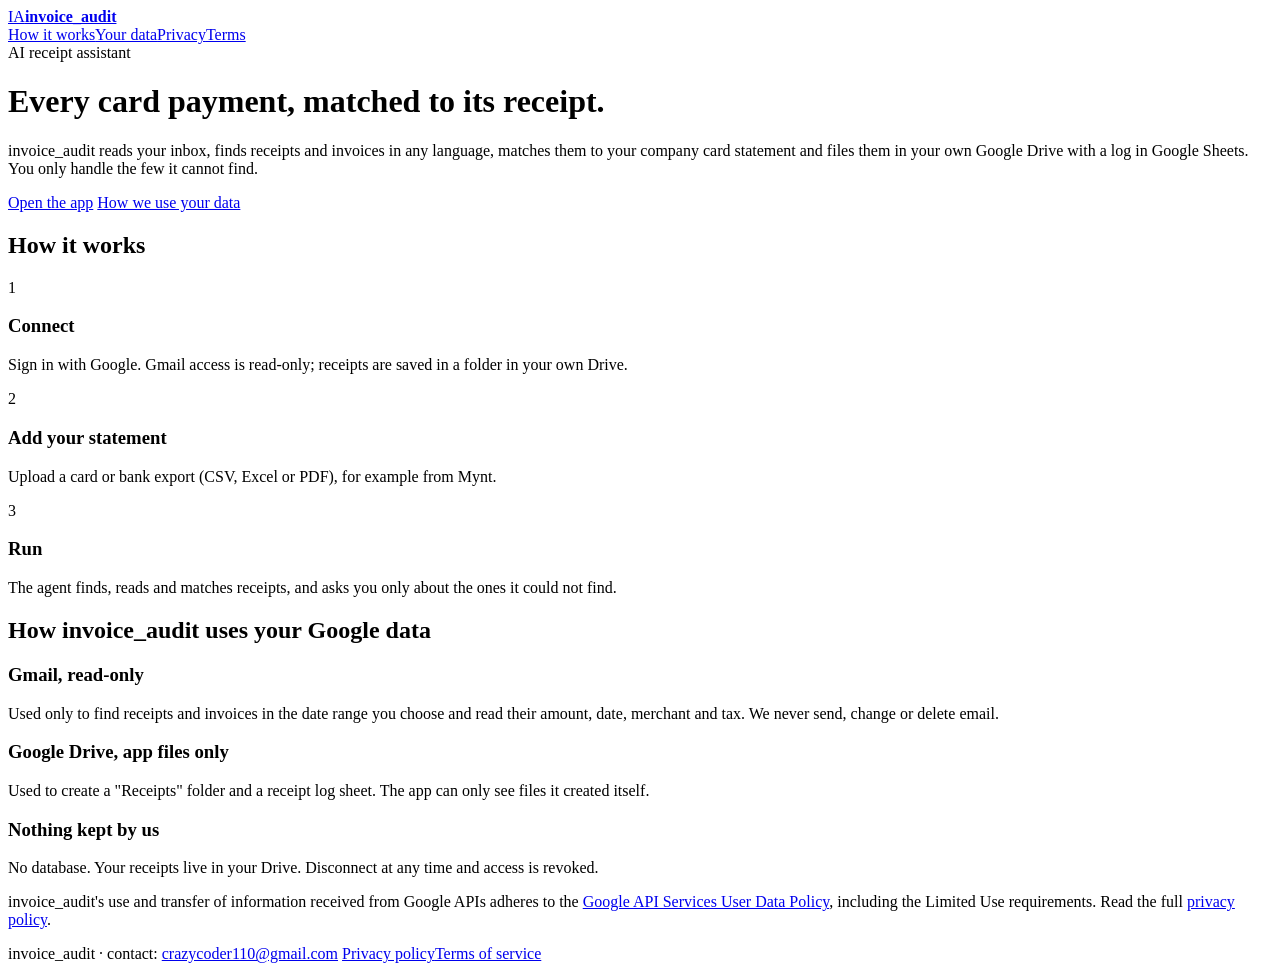
==== site/index.html @ 6662b56b "Add public site (home, privacy policy, terms) for Google OAuth branding; link it from the app Static" ====
<!doctype html>
<html lang="en">
<head>
  <meta charset="utf-8">
  <meta name="viewport" content="width=device-width, initial-scale=1">
  <title>invoice_audit - receipts matched to card payments</title>
  <meta name="description" content="invoice_audit finds receipts in your Gmail, matches them to your card statement and files them in your own Google Drive.">
  <link rel="preconnect" href="https://fonts.googleapis.com">
  <link href="https://fonts.googleapis.com/css2?family=Inter:wght@400;500;600;700;800&display=swap" rel="stylesheet">
  <link rel="stylesheet" href="/style.css">
</head>
<body>
<div class="wrap">
  <nav>
    <a class="brand" href="/"><span class="logo">IA</span><b>invoice_audit</b></a>
    <div class="links"><a href="#how">How it works</a><a href="#data">Your data</a><a href="/privacy">Privacy</a><a href="/terms">Terms</a></div>
  </nav>

  <div class="hero">
    <div class="eyebrow">AI receipt assistant</div>
    <h1>Every card payment, matched to its receipt.</h1>
    <p>invoice_audit reads your inbox, finds receipts and invoices in any language, matches them to your company card
      statement and files them in your own Google Drive with a log in Google Sheets. You only handle the few it cannot find.</p>
    <div class="actions">
      <a class="btn light" href="https://receipt-audit.streamlit.app">Open the app</a>
      <a class="btn ghost" href="#data">How we use your data</a>
    </div>
  </div>

  <section id="how">
    <h2>How it works</h2>
    <div class="grid">
      <div class="card"><span class="num">1</span><h3>Connect</h3><p>Sign in with Google. Gmail access is read-only; receipts are saved in a folder in your own Drive.</p></div>
      <div class="card"><span class="num">2</span><h3>Add your statement</h3><p>Upload a card or bank export (CSV, Excel or PDF), for example from Mynt.</p></div>
      <div class="card"><span class="num">3</span><h3>Run</h3><p>The agent finds, reads and matches receipts, and asks you only about the ones it could not find.</p></div>
    </div>
  </section>

  <section id="data">
    <h2>How invoice_audit uses your Google data</h2>
    <div class="grid">
      <div class="card"><h3>Gmail, read-only</h3><p>Used only to find receipts and invoices in the date range you choose and read their amount, date, merchant and tax. We never send, change or delete email.</p></div>
      <div class="card"><h3>Google Drive, app files only</h3><p>Used to create a "Receipts" folder and a receipt log sheet. The app can only see files it created itself.</p></div>
      <div class="card"><h3>Nothing kept by us</h3><p>No database. Your receipts live in your Drive. Disconnect at any time and access is revoked.</p></div>
    </div>
    <p class="note">invoice_audit's use and transfer of information received from Google APIs adheres to the
      <a href="https://developers.google.com/terms/api-services-user-data-policy">Google API Services User Data Policy</a>,
      including the Limited Use requirements. Read the full <a href="/privacy">privacy policy</a>.</p>
  </section>

  <footer>
    <span>invoice_audit &middot; contact: <a href="mailto:crazycoder110@gmail.com" style="margin:0">crazycoder110@gmail.com</a></span>
    <span><a href="/privacy">Privacy policy</a><a href="/terms">Terms of service</a></span>
  </footer>
</div>
</body>
</html>
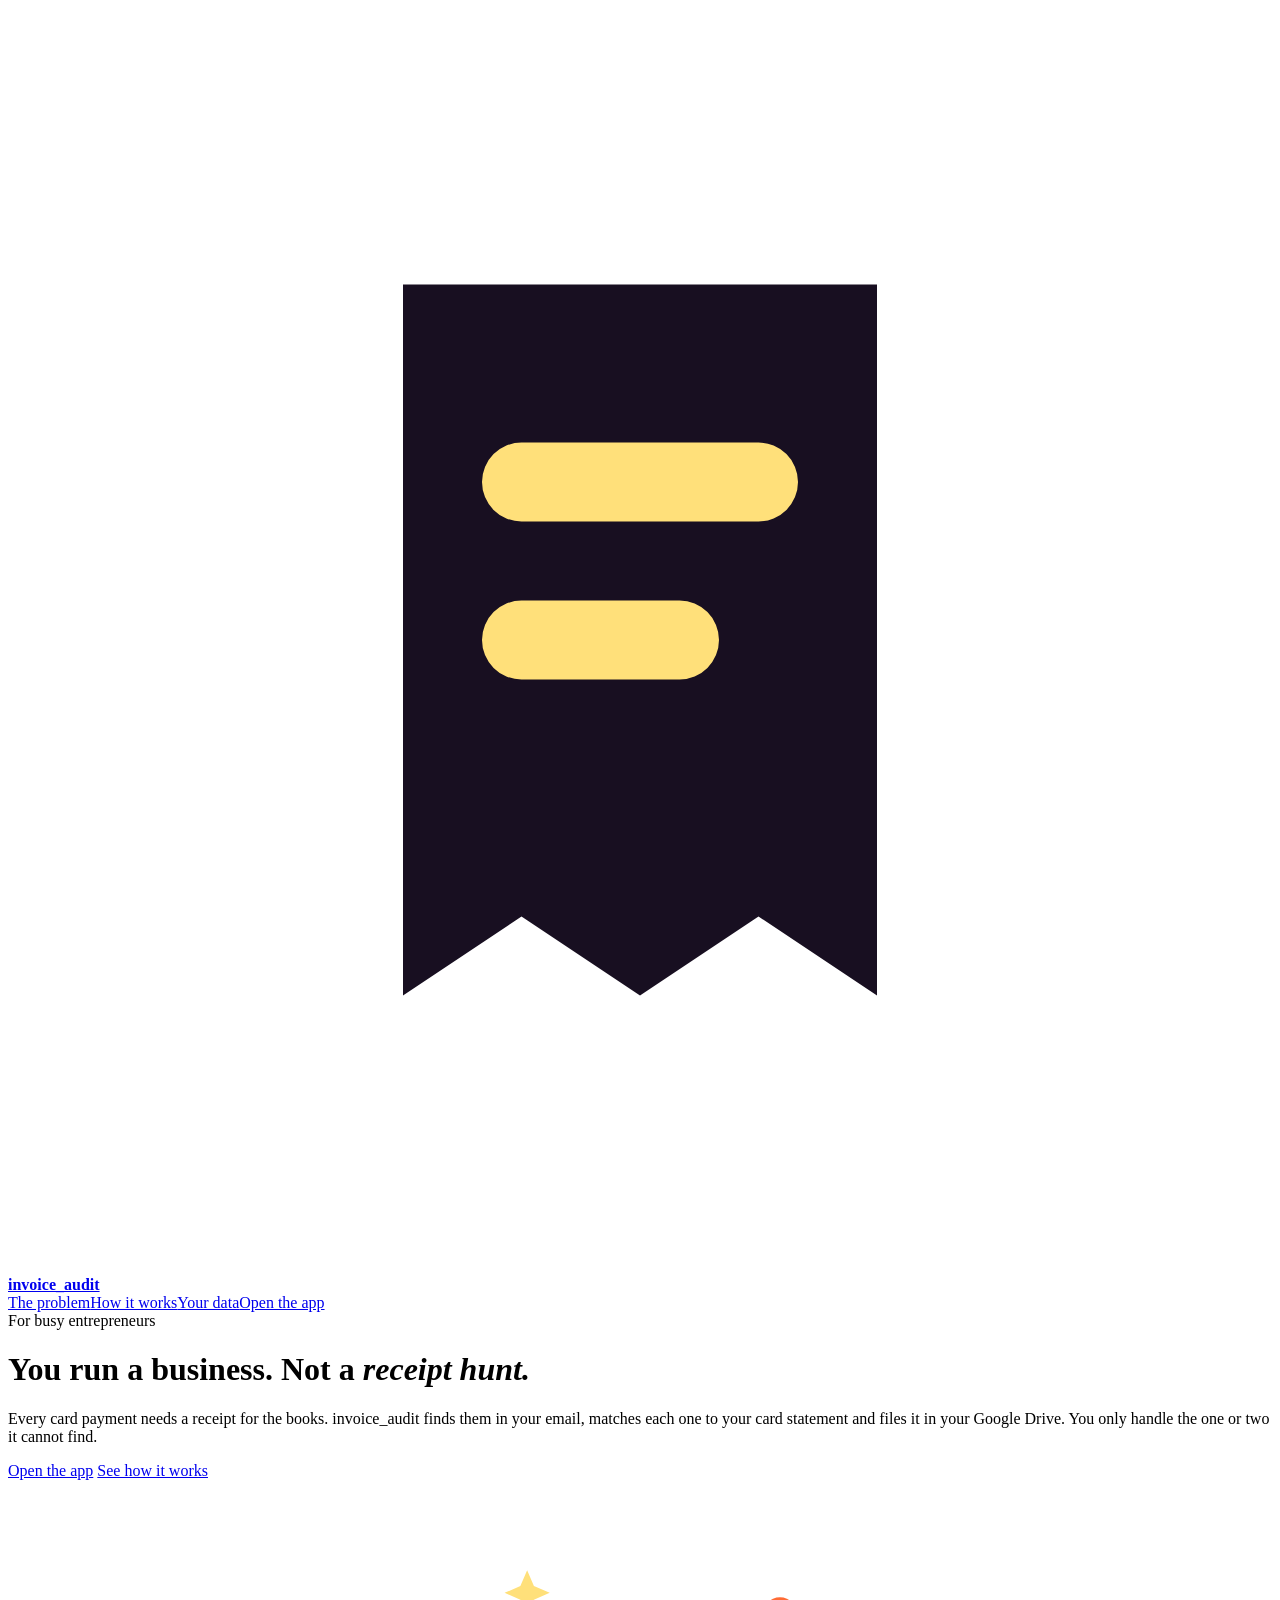
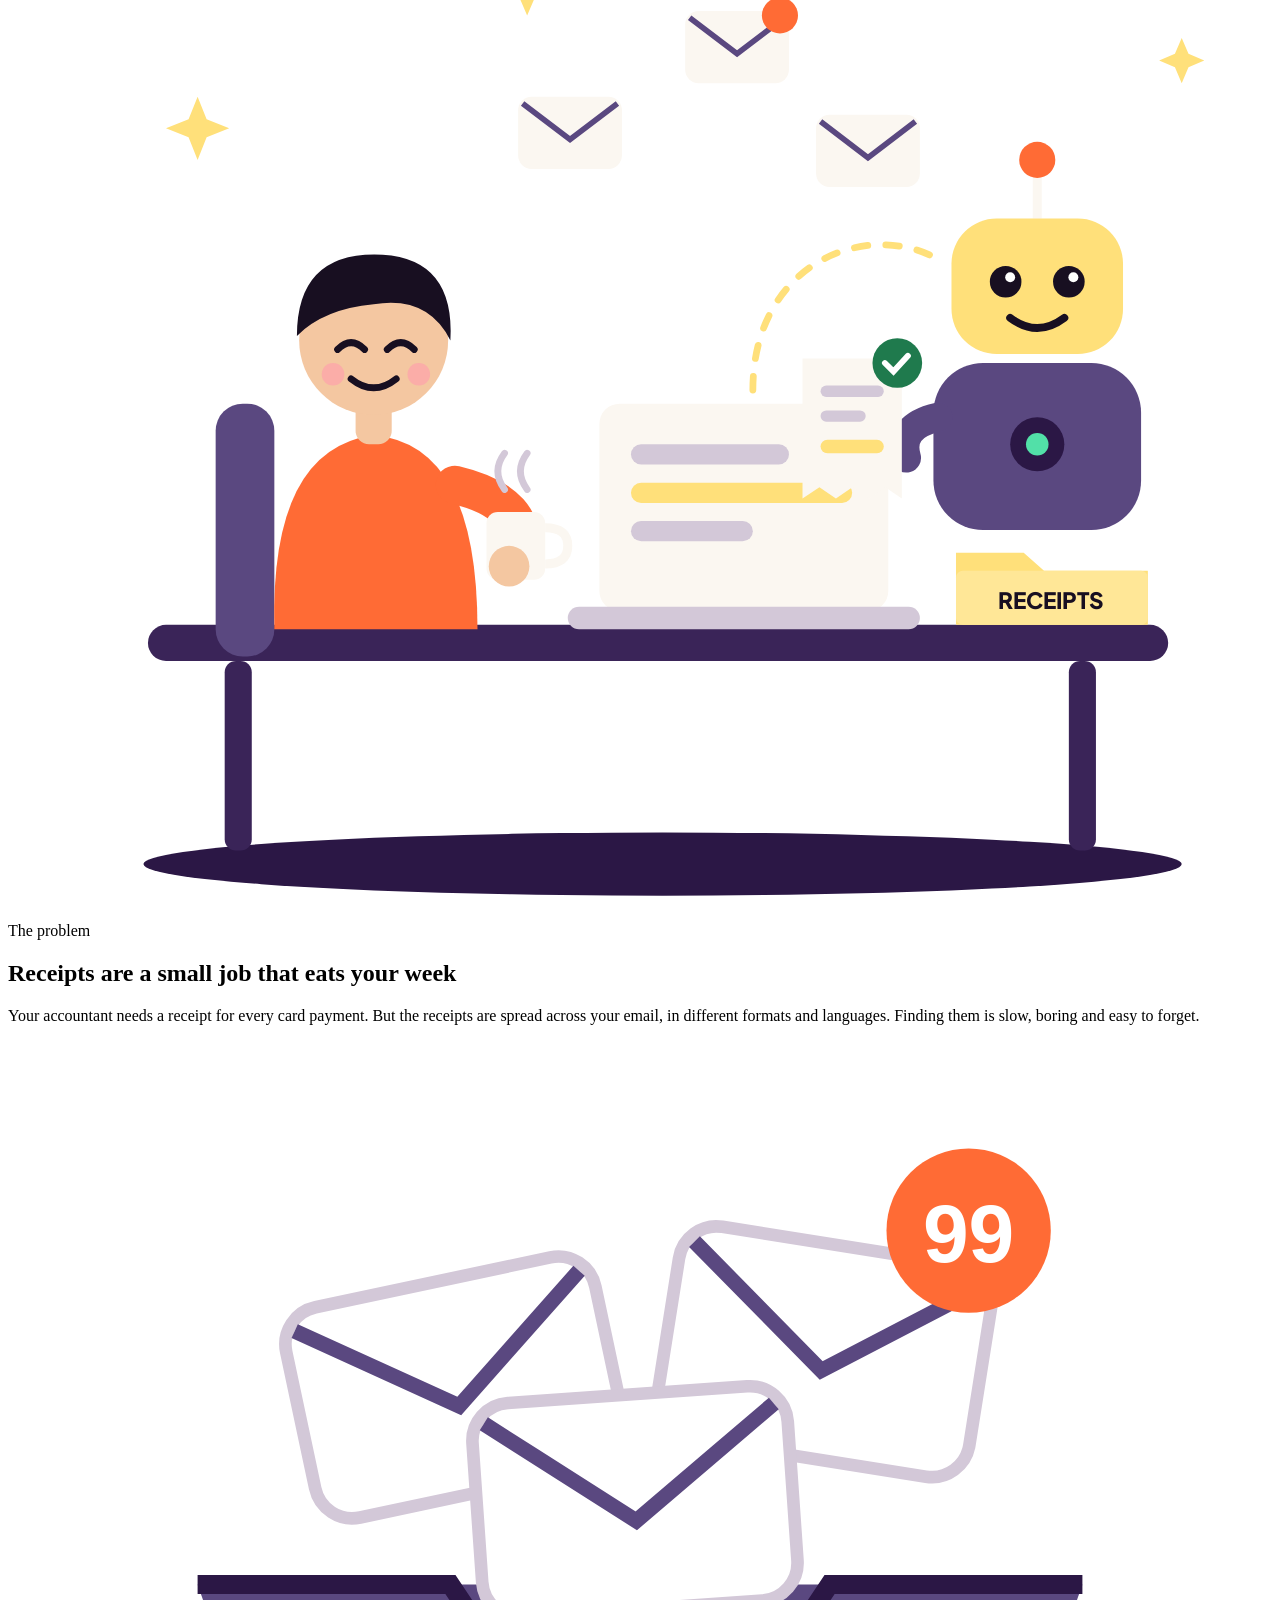
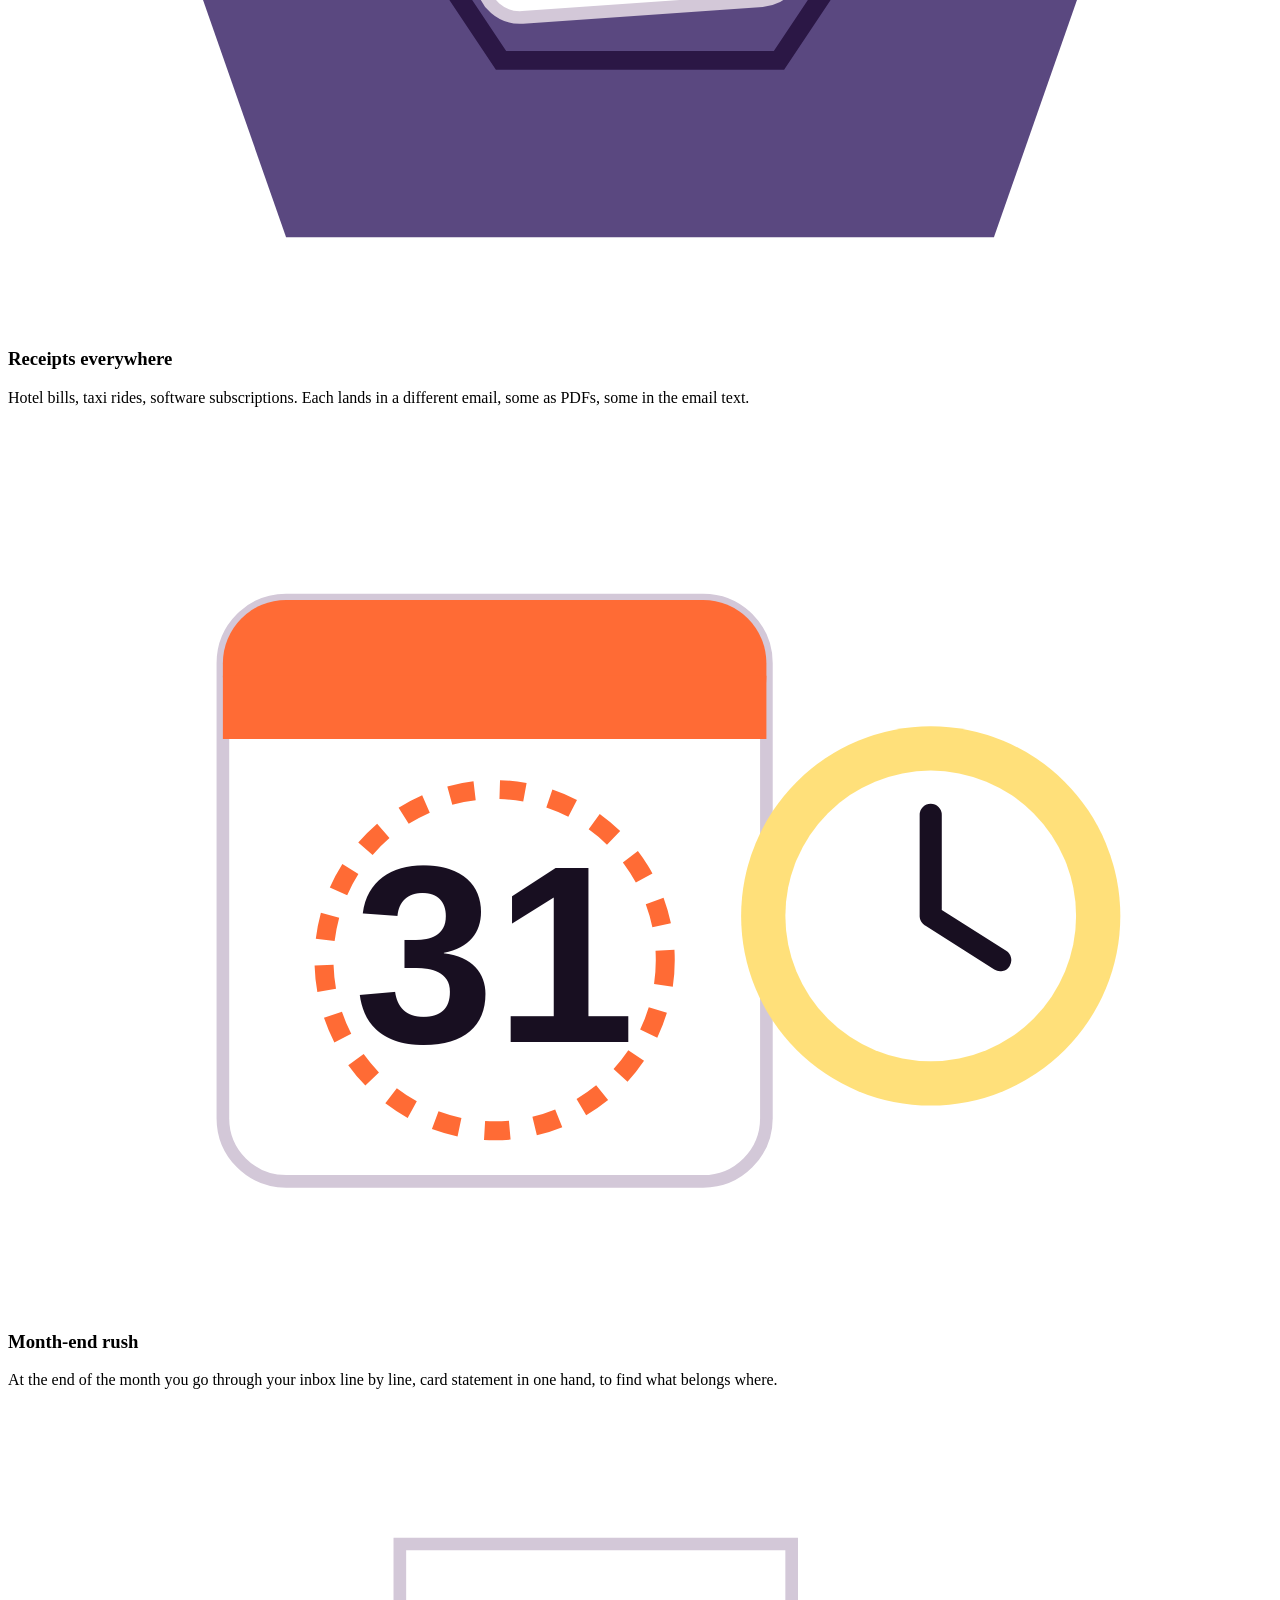
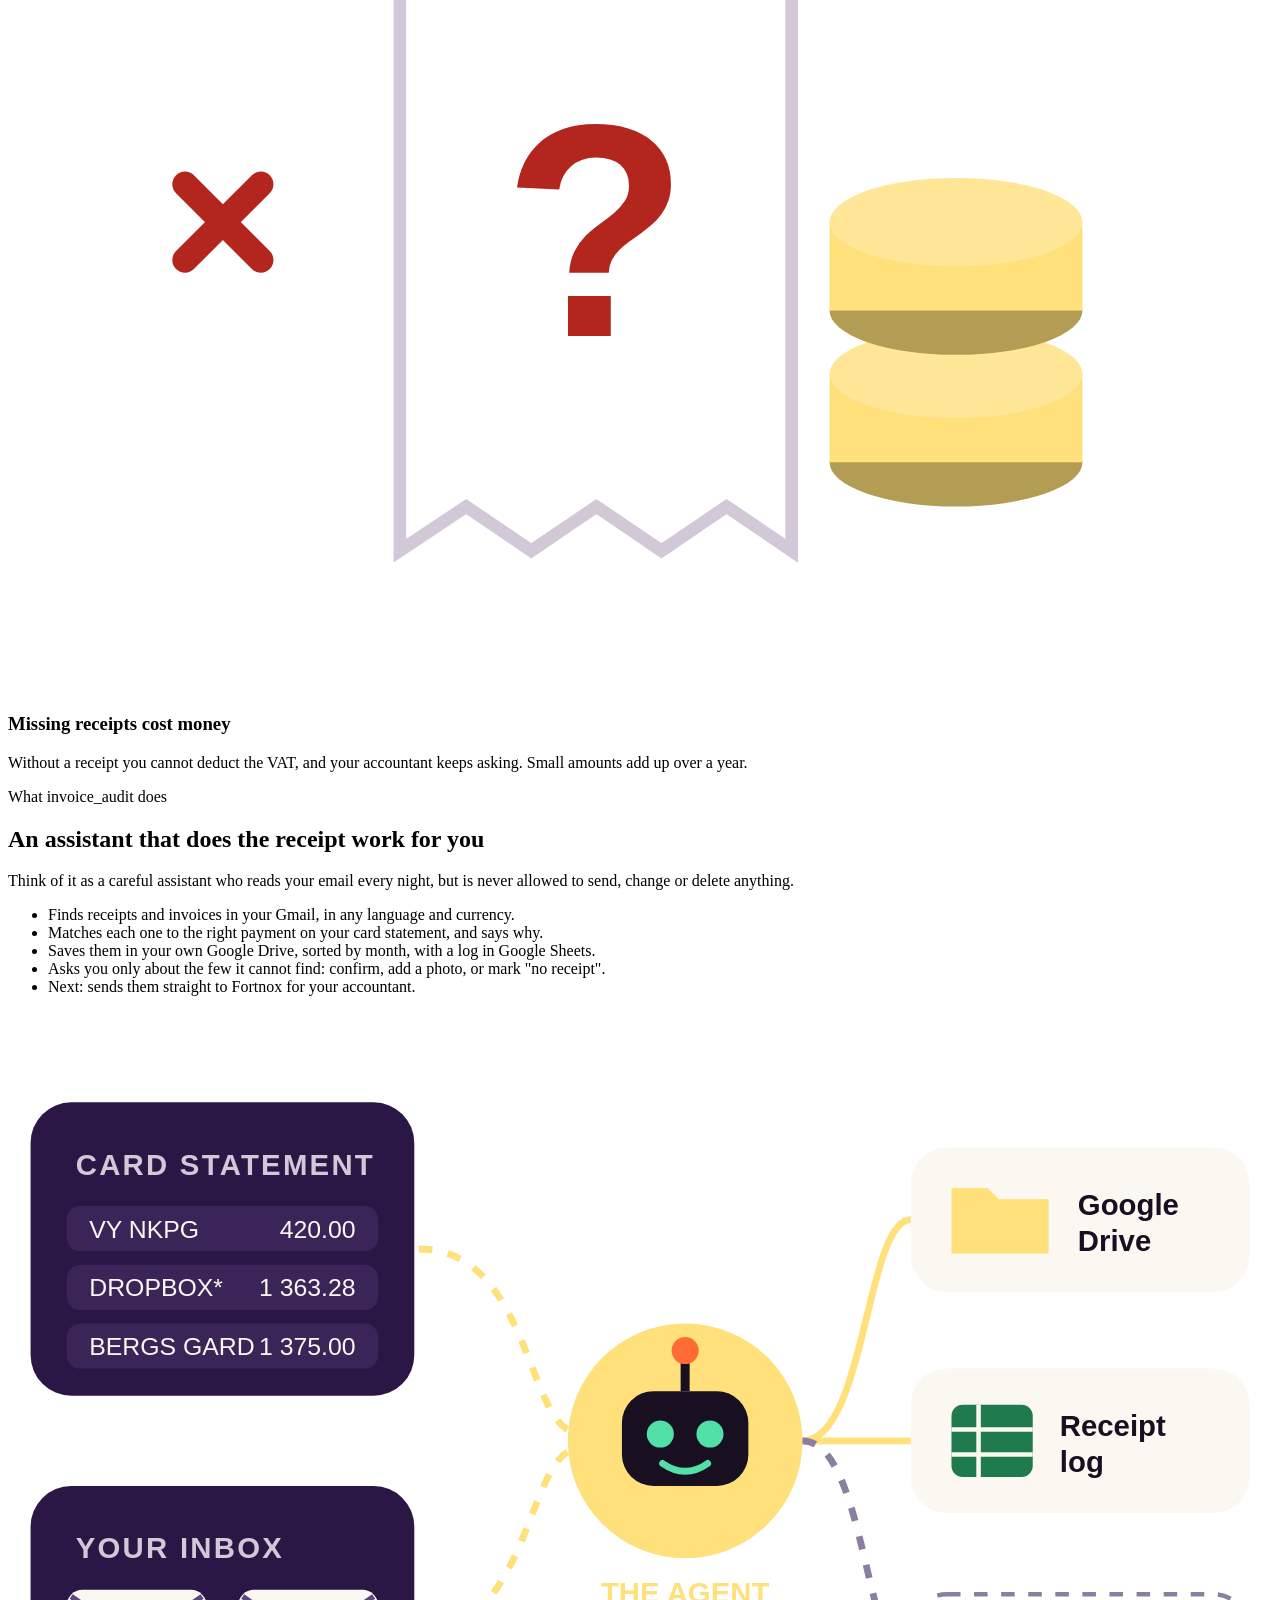
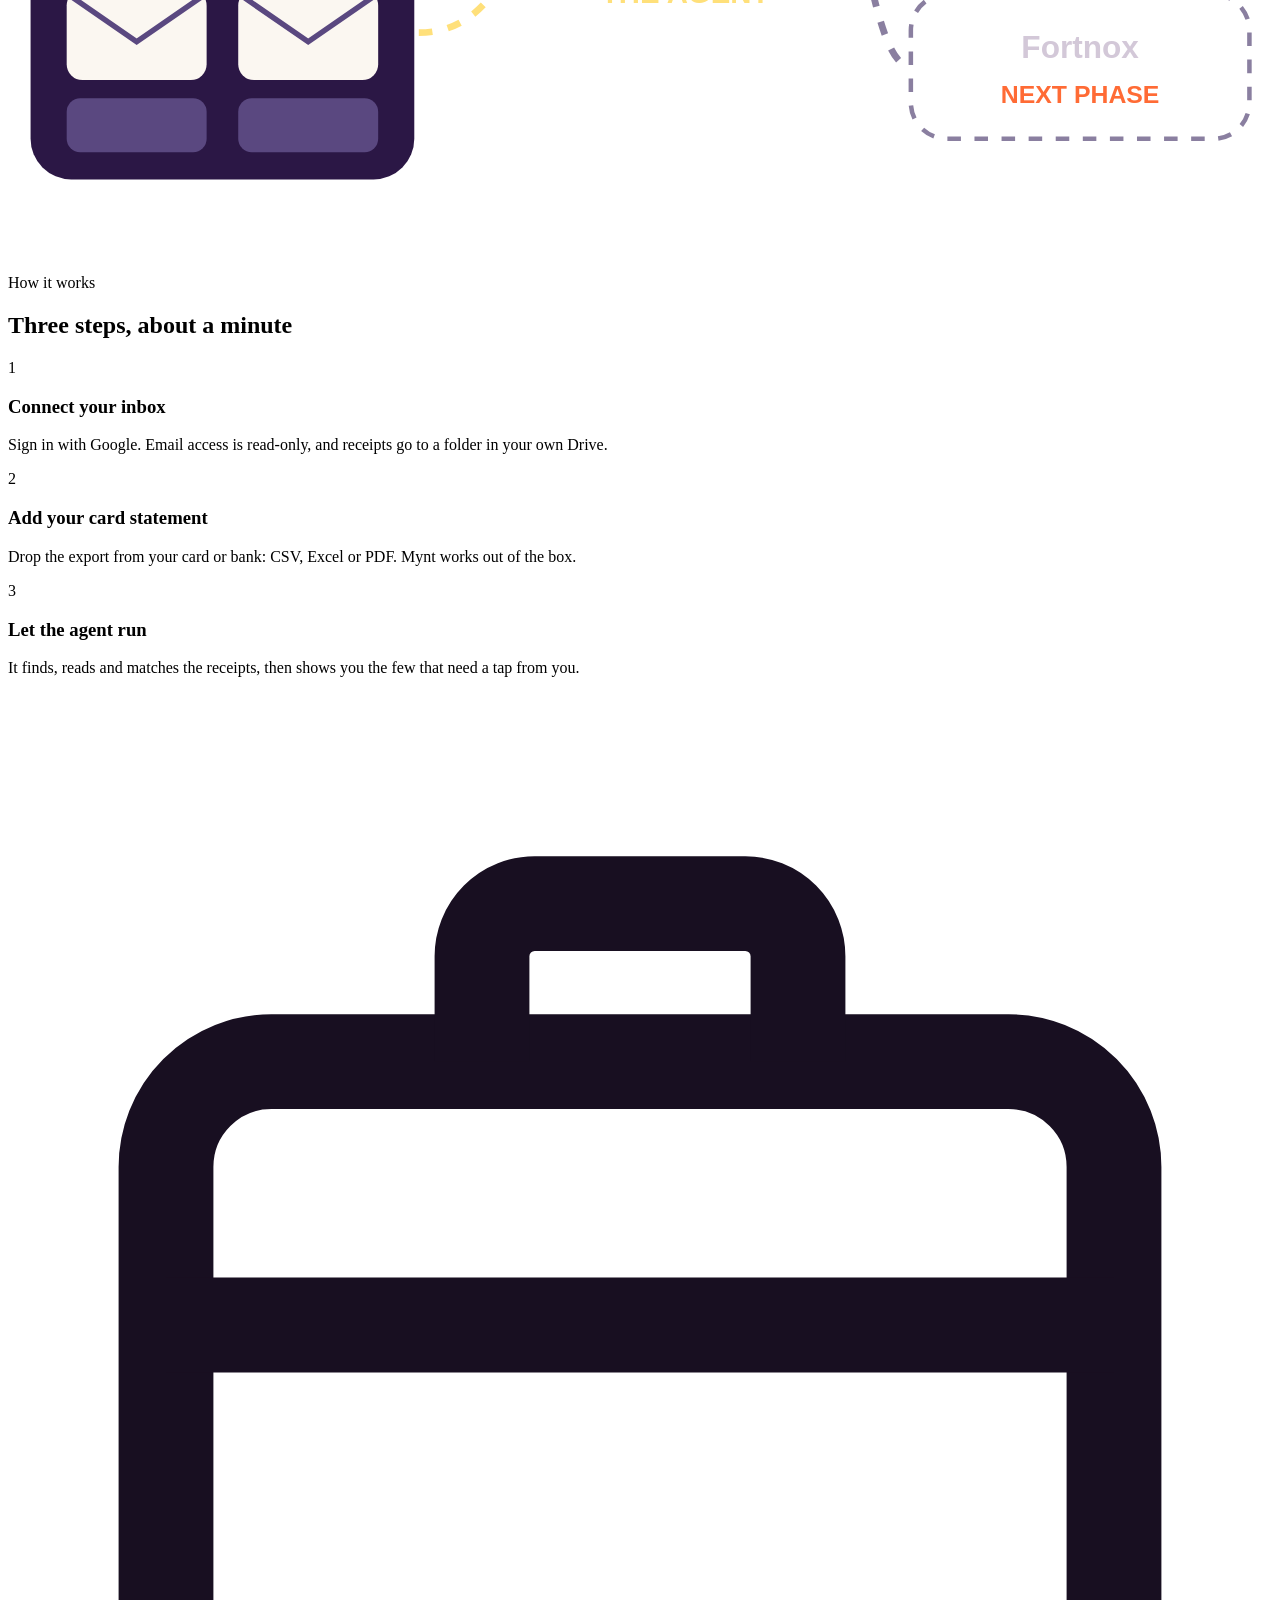
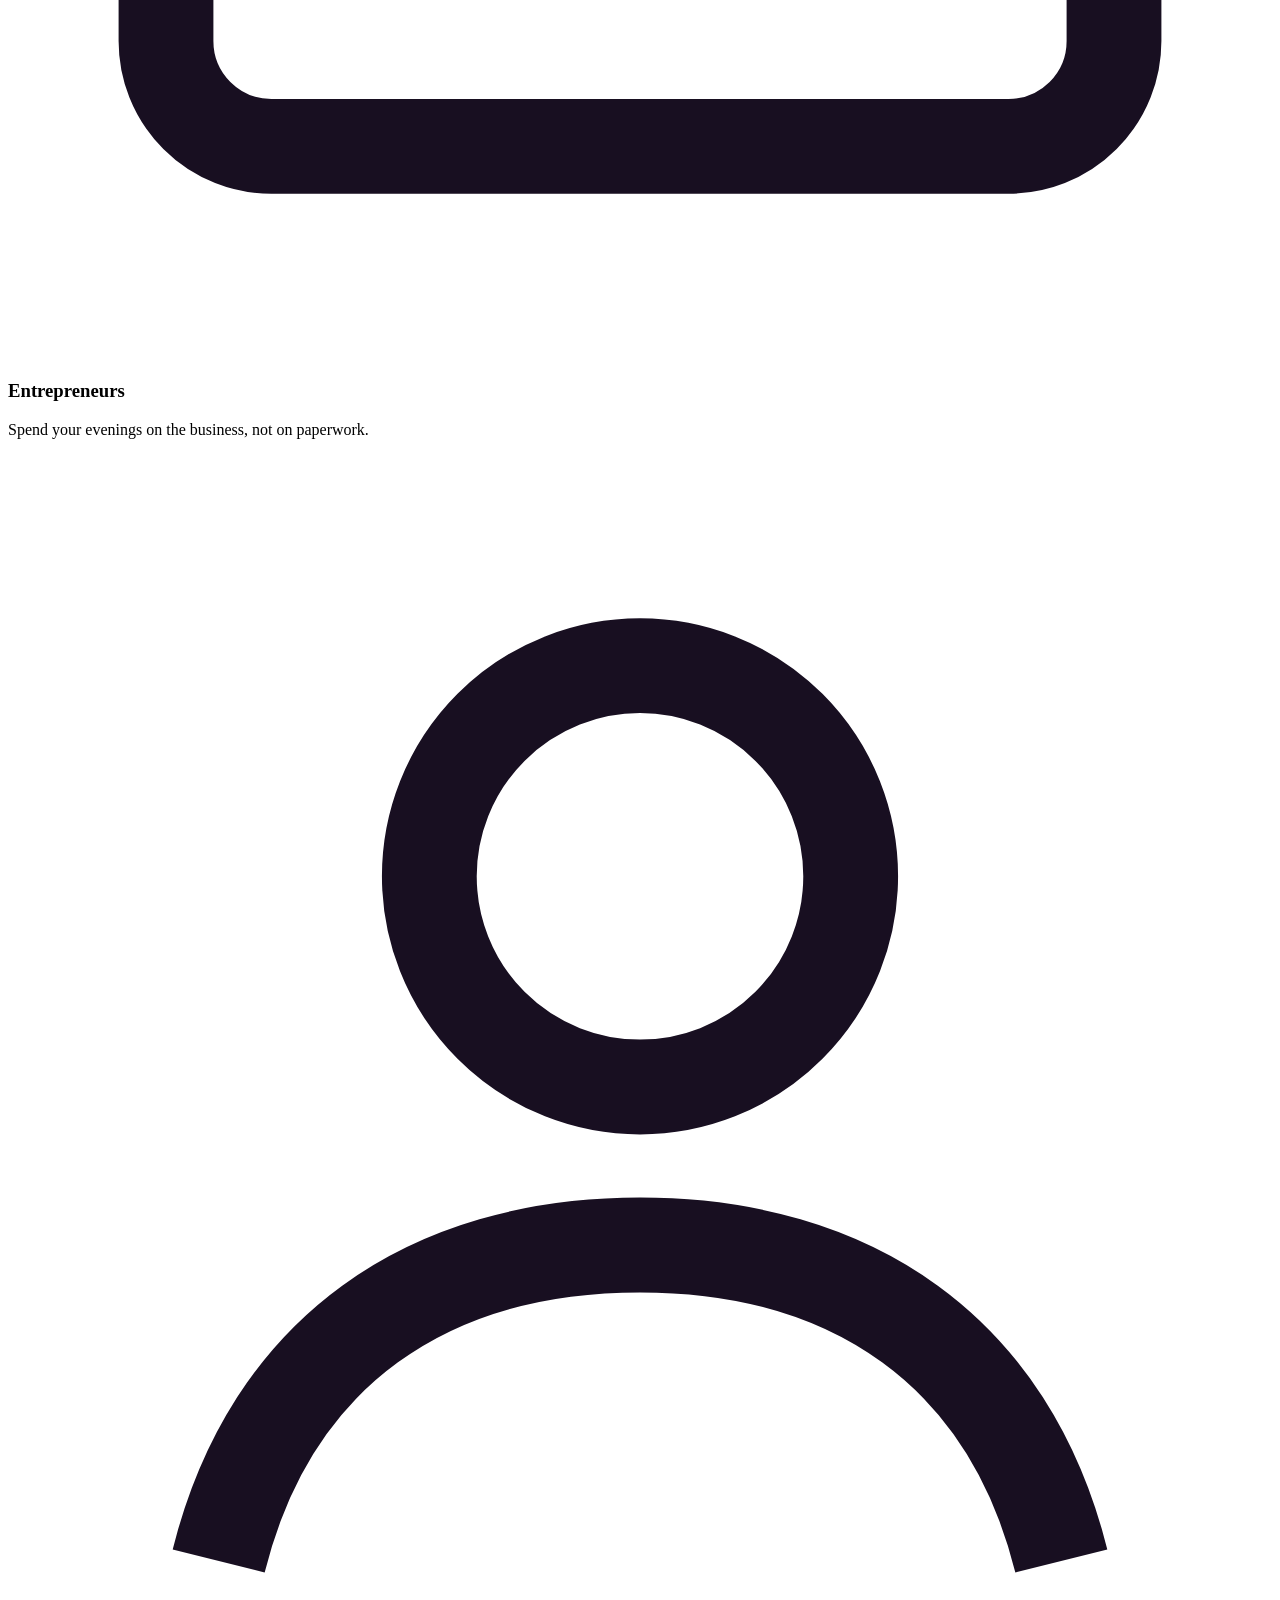
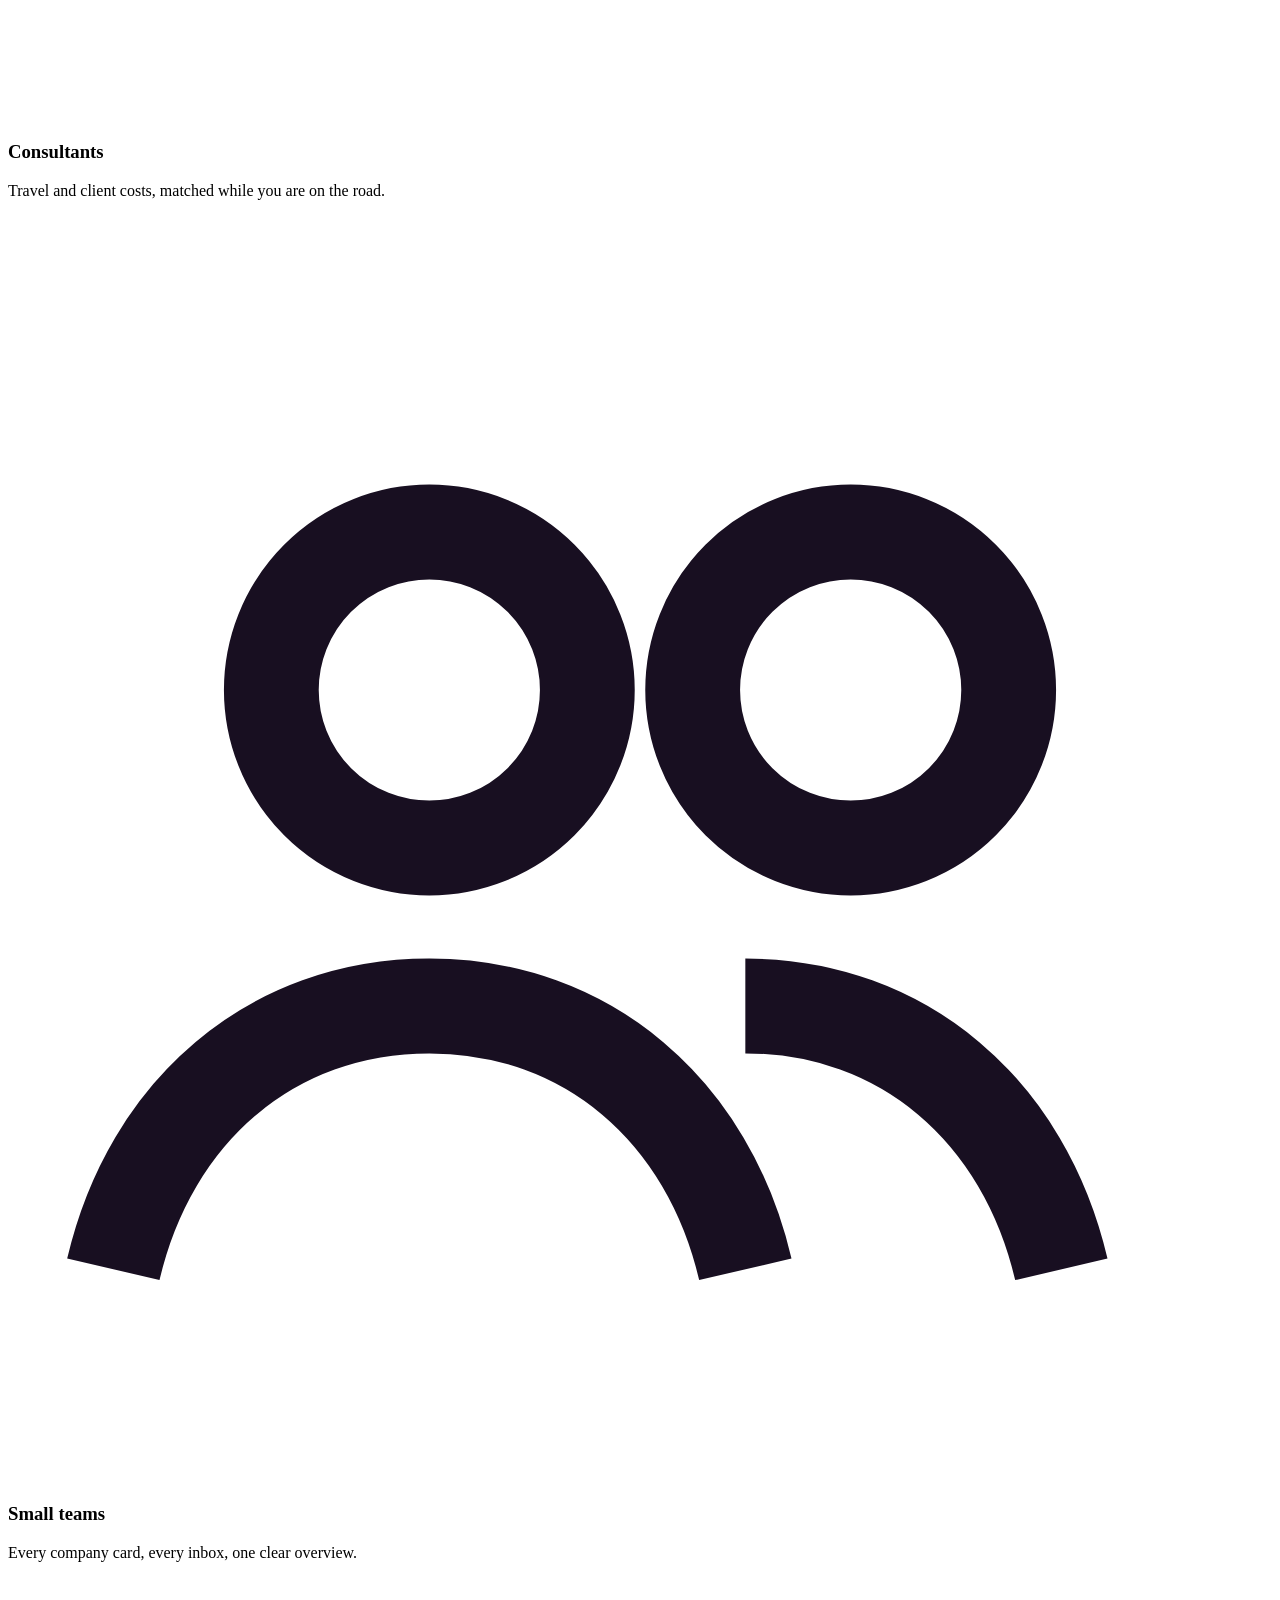
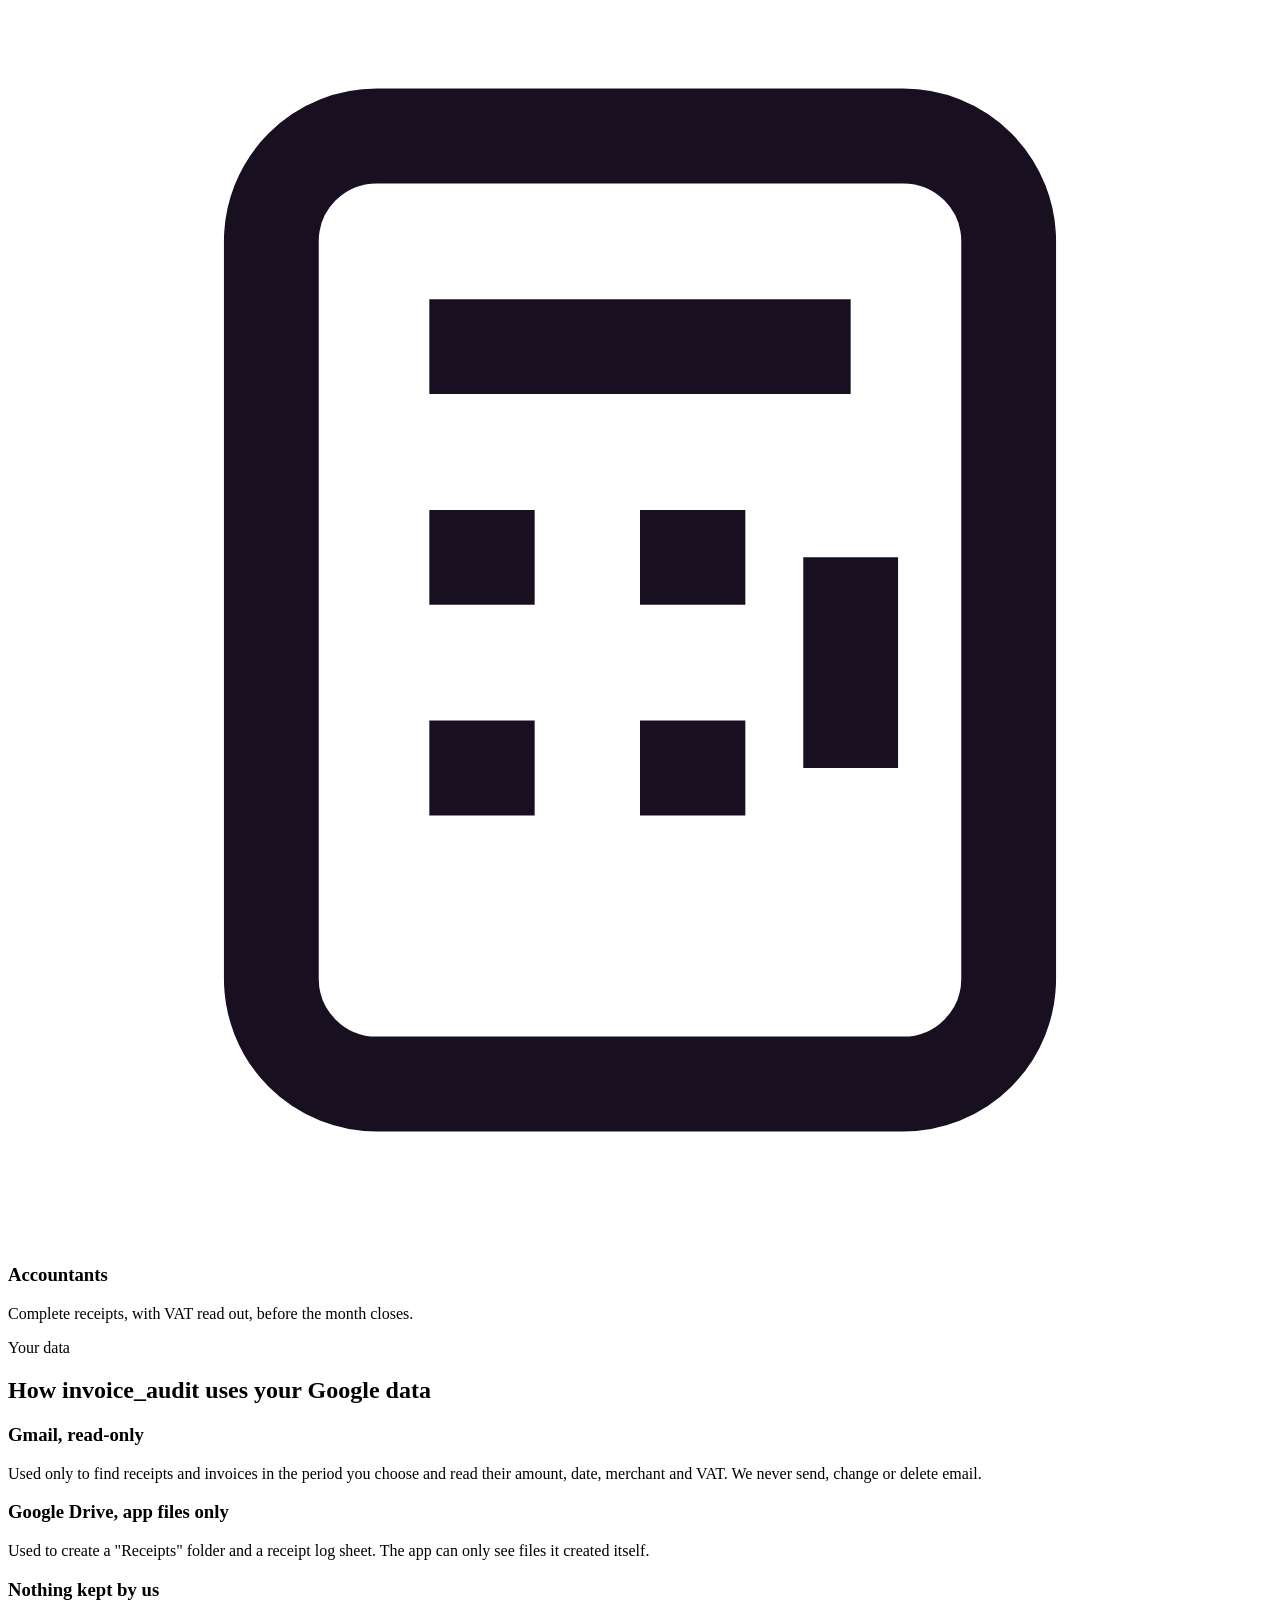
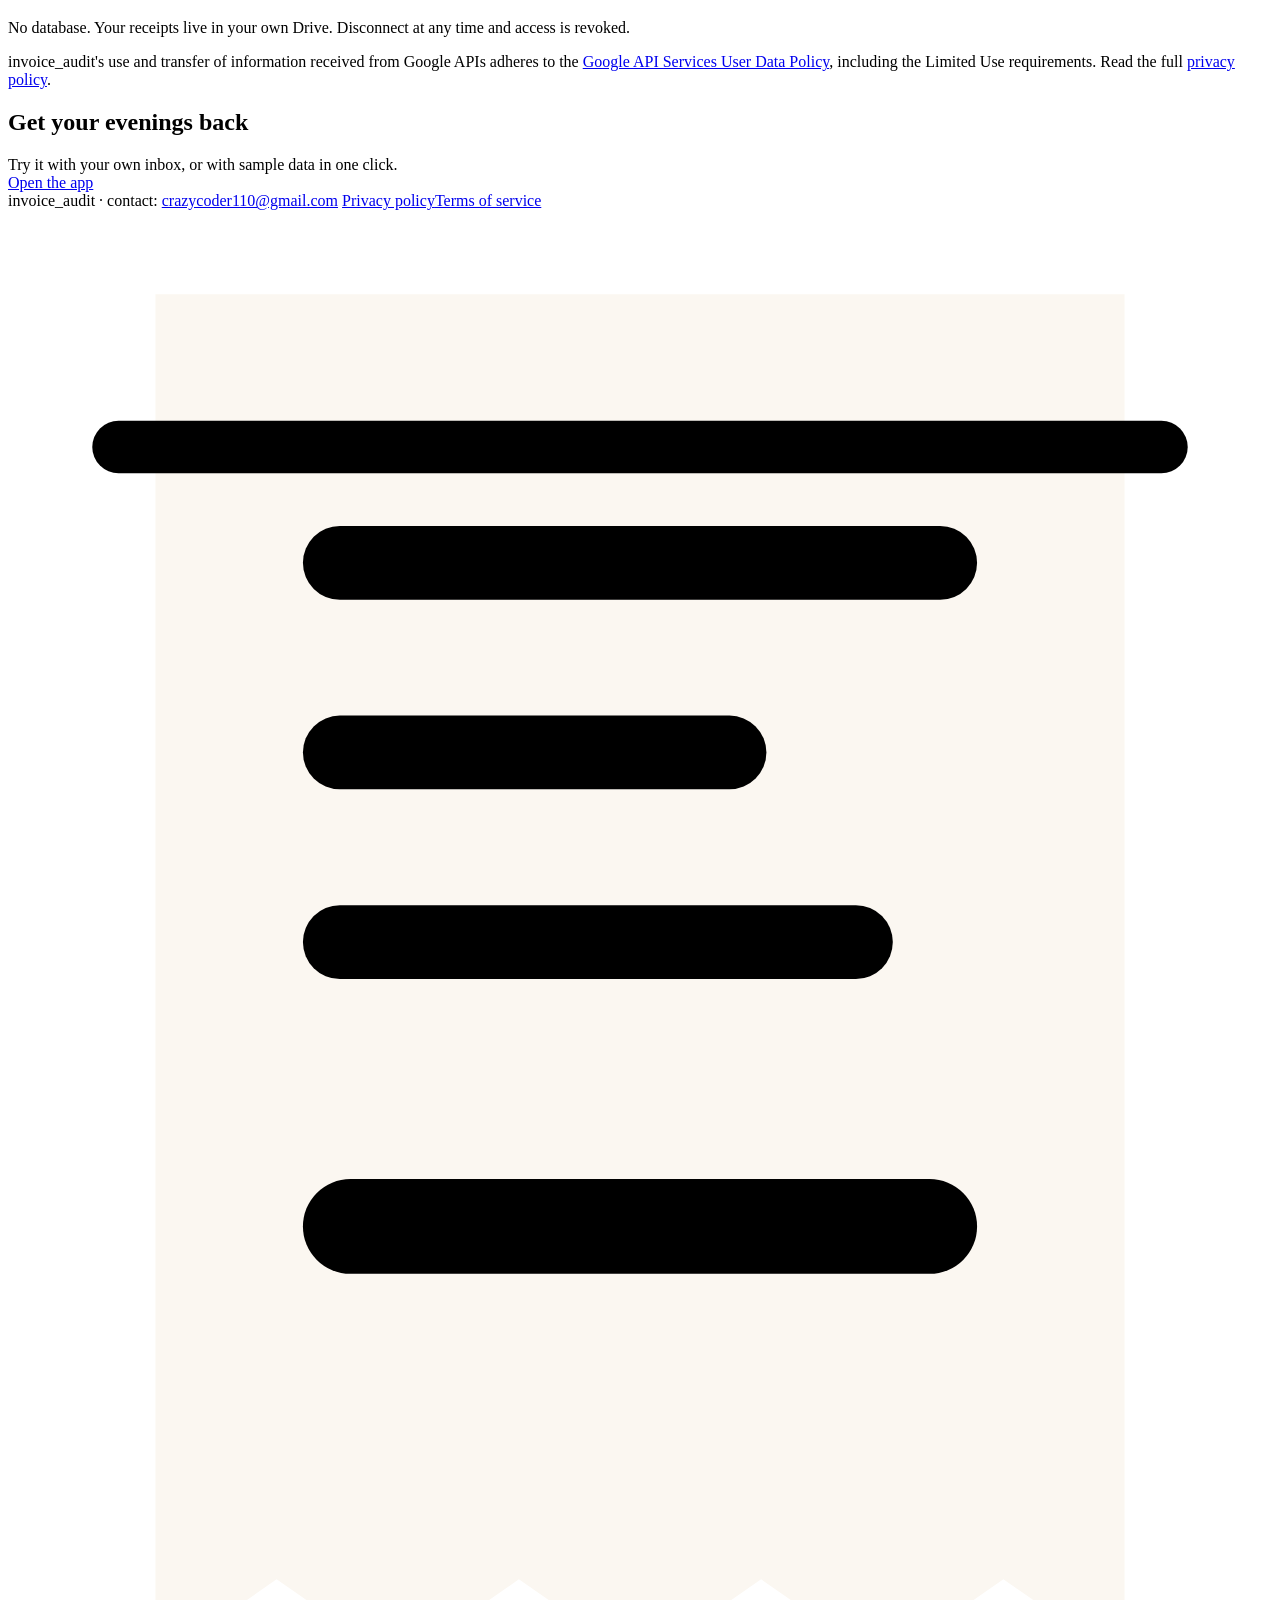
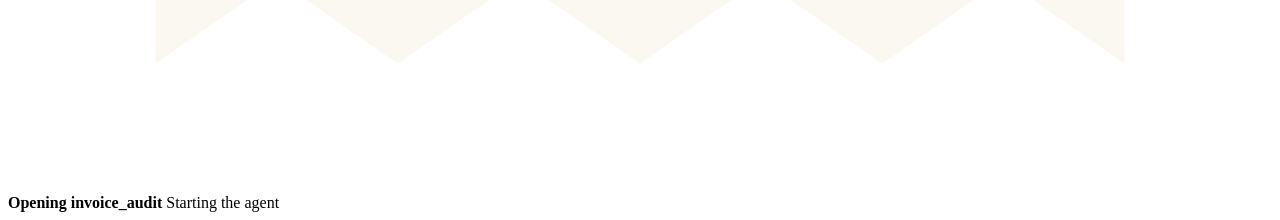
==== commit 2ac288d0: "Replace Streamlit with a FastAPI backend and a full-page HTML app - server.py: sessions in memory, G" ====
--- a/site/index.html
+++ b/site/index.html
@@ -3,55 +3,255 @@
 <head>
   <meta charset="utf-8">
   <meta name="viewport" content="width=device-width, initial-scale=1">
+  <meta name="google-site-verification" content="MFLUDvwLJejsR3-nRJVIIuklQw_rxM-mlNBP__X4zag" />
   <title>invoice_audit - receipts matched to card payments</title>
   <meta name="description" content="invoice_audit finds receipts in your Gmail, matches them to your card statement and files them in your own Google Drive.">
   <link rel="preconnect" href="https://fonts.googleapis.com">
-  <link href="https://fonts.googleapis.com/css2?family=Inter:wght@400;500;600;700;800&display=swap" rel="stylesheet">
-  <link rel="stylesheet" href="/style.css">
+  <link rel="preconnect" href="https://fonts.gstatic.com" crossorigin>
+  <link href="https://fonts.googleapis.com/css2?family=Plus+Jakarta+Sans:wght@400;500;600;700;800&display=swap" rel="stylesheet">
+  <link rel="stylesheet" href="/style.css?v=2">
+  <link rel="preconnect" href="https://receipt-audit.onrender.com">
 </head>
 <body>
-<div class="wrap">
-  <nav>
-    <a class="brand" href="/"><span class="logo">IA</span><b>invoice_audit</b></a>
-    <div class="links"><a href="#how">How it works</a><a href="#data">Your data</a><a href="/privacy">Privacy</a><a href="/terms">Terms</a></div>
-  </nav>
-
-  <div class="hero">
-    <div class="eyebrow">AI receipt assistant</div>
-    <h1>Every card payment, matched to its receipt.</h1>
-    <p>invoice_audit reads your inbox, finds receipts and invoices in any language, matches them to your company card
-      statement and files them in your own Google Drive with a log in Google Sheets. You only handle the few it cannot find.</p>
-    <div class="actions">
-      <a class="btn light" href="https://receipt-audit.streamlit.app">Open the app</a>
-      <a class="btn ghost" href="#data">How we use your data</a>
-    </div>
-  </div>
-
-  <section id="how">
-    <h2>How it works</h2>
-    <div class="grid">
-      <div class="card"><span class="num">1</span><h3>Connect</h3><p>Sign in with Google. Gmail access is read-only; receipts are saved in a folder in your own Drive.</p></div>
-      <div class="card"><span class="num">2</span><h3>Add your statement</h3><p>Upload a card or bank export (CSV, Excel or PDF), for example from Mynt.</p></div>
-      <div class="card"><span class="num">3</span><h3>Run</h3><p>The agent finds, reads and matches receipts, and asks you only about the ones it could not find.</p></div>
-    </div>
-  </section>
-
-  <section id="data">
+<div class="top">
+  <div class="wrap">
+    <nav>
+      <a class="brand" href="/"><span class="logo"><svg viewBox="0 0 32 32"><path d="M10 7h12v18l-3-2-3 2-3-2-3 2z" fill="#180F21"/><path d="M13 12h6M13 16h4" stroke="#FFE07A" stroke-width="2" stroke-linecap="round"/></svg></span><b>invoice_audit</b></a>
+      <div class="links"><a href="#problem">The problem</a><a href="#how">How it works</a><a href="#data">Your data</a><a class="btn btn-primary open-app" href="https://receipt-audit.onrender.com">Open the app</a></div>
+    </nav>
+  </div>
+</div>
+
+<header class="hero">
+  <div class="wrap hero-grid">
+    <div>
+      <div class="eyebrow" style="color:var(--khaki)">For busy entrepreneurs</div>
+      <h1>You run a business. Not a <em>receipt hunt.</em></h1>
+      <p>Every card payment needs a receipt for the books. invoice_audit finds them in your email, matches each one to
+        your card statement and files it in your Google Drive. You only handle the one or two it cannot find.</p>
+      <div class="actions">
+        <a class="btn btn-primary open-app" href="https://receipt-audit.onrender.com">Open the app</a>
+        <a class="btn btn-ghost" href="#how">See how it works</a>
+      </div>
+    </div>
+    <!-- hero cartoon: the owner relaxes while the agent sorts the receipts -->
+    <svg viewBox="0 0 560 460" role="img" aria-label="An entrepreneur drinks coffee while a friendly robot files receipts from the laptop into a folder">
+      <ellipse cx="290" cy="436" rx="230" ry="14" fill="#2B1745"/>
+      <g fill="#FFE07A"><path class="float" d="M84 96l4 10 10 4-10 4-4 10-4-10-10-4 10-4z"/><path class="float d2" d="M520 70l3 7 7 3-7 3-3 7-3-7-7-3 7-3z"/><path class="float d3" d="M230 40l3 7 7 3-7 3-3 7-3-7-7-3 7-3z"/></g>
+      <!-- flying envelopes -->
+      <g class="float"><rect x="226" y="96" width="46" height="32" rx="6" fill="#FBF7F1"/><path d="M228 99l21 16 21-16" stroke="#5A4880" stroke-width="2.5" fill="none"/></g>
+      <g class="float d2"><rect x="300" y="58" width="46" height="32" rx="6" fill="#FBF7F1"/><path d="M302 61l21 16 21-16" stroke="#5A4880" stroke-width="2.5" fill="none"/><circle cx="342" cy="60" r="8" fill="#FF6B35"/></g>
+      <g class="float d3"><rect x="358" y="104" width="46" height="32" rx="6" fill="#FBF7F1"/><path d="M360 107l21 16 21-16" stroke="#5A4880" stroke-width="2.5" fill="none"/></g>
+      <path d="M330 226 C 330 170, 380 150, 412 168" stroke="#FFE07A" stroke-width="3" stroke-dasharray="6 8" fill="none" stroke-linecap="round"/>
+      <!-- desk -->
+      <rect x="62" y="330" width="452" height="16" rx="8" fill="#3A2458"/>
+      <rect x="96" y="346" width="12" height="84" rx="5" fill="#3A2458"/><rect x="470" y="346" width="12" height="84" rx="5" fill="#3A2458"/>
+      <!-- person -->
+      <rect x="92" y="232" width="26" height="112" rx="12" fill="#5A4880"/>
+      <path d="M118 332 Q116 252 162 246 Q208 250 208 332 Z" fill="#FF6B35"/>
+      <rect x="154" y="228" width="16" height="22" rx="6" fill="#F4C7A1"/>
+      <circle cx="162" cy="204" r="33" fill="#F4C7A1"/>
+      <path d="M128 202 Q128 164 166 166 Q198 168 196 204 Q186 184 162 188 Q140 190 128 202Z" fill="#180F21"/>
+      <path d="M146 208q6-6 12 0M168 208q6-6 12 0" stroke="#180F21" stroke-width="3" fill="none" stroke-linecap="round"/>
+      <path d="M152 221q10 8 20 0" stroke="#180F21" stroke-width="3" fill="none" stroke-linecap="round"/>
+      <circle cx="144" cy="219" r="5" fill="#FF9BAE" opacity=".6"/><circle cx="182" cy="219" r="5" fill="#FF9BAE" opacity=".6"/>
+      <path d="M198 268 Q232 276 226 300" stroke="#FF6B35" stroke-width="17" fill="none" stroke-linecap="round"/>
+      <rect x="212" y="280" width="26" height="30" rx="5" fill="#FBF7F1"/><path d="M238 287q10 0 10 8t-10 8" stroke="#FBF7F1" stroke-width="4" fill="none"/>
+      <circle cx="222" cy="304" r="9" fill="#F4C7A1"/>
+      <g class="float" stroke="#D3C8D8" stroke-width="3" fill="none" stroke-linecap="round"><path d="M220 270q-6-8 0-16"/><path d="M230 270q-6-8 0-16"/></g>
+      <!-- laptop -->
+      <rect x="262" y="232" width="128" height="92" rx="9" fill="#FBF7F1"/>
+      <rect x="276" y="250" width="70" height="9" rx="4.5" fill="#D3C8D8"/><rect x="276" y="267" width="98" height="9" rx="4.5" fill="#FFE07A"/><rect x="276" y="284" width="54" height="9" rx="4.5" fill="#D3C8D8"/>
+      <rect x="248" y="322" width="156" height="10" rx="5" fill="#D3C8D8"/>
+      <!-- robot -->
+      <g class="float">
+        <line x1="456" y1="150" x2="456" y2="130" stroke="#FBF7F1" stroke-width="4"/><circle cx="456" cy="124" r="8" fill="#FF6B35"/>
+        <rect x="418" y="150" width="76" height="60" rx="20" fill="#FFE07A"/>
+        <circle cx="442" cy="178" r="7" fill="#180F21"/><circle cx="470" cy="178" r="7" fill="#180F21"/>
+        <circle cx="444" cy="176" r="2.2" fill="#fff"/><circle cx="472" cy="176" r="2.2" fill="#fff"/>
+        <path d="M444 194q12 9 24 0" stroke="#180F21" stroke-width="3.5" fill="none" stroke-linecap="round"/>
+        <rect x="410" y="214" width="92" height="74" rx="22" fill="#5A4880"/>
+        <circle cx="456" cy="250" r="12" fill="#2B1745"/><circle cx="456" cy="250" r="5" fill="#52E0A8"/>
+        <path d="M412 238 Q394 242 398 256" stroke="#5A4880" stroke-width="13" fill="none" stroke-linecap="round"/>
+        <path d="M352 212h44v62l-7.3-5-7.3 5-7.3-5-7.3 5-7.3-5-7.5 5z" fill="#FBF7F1"/>
+        <rect x="360" y="224" width="28" height="5" rx="2.5" fill="#D3C8D8"/><rect x="360" y="235" width="20" height="5" rx="2.5" fill="#D3C8D8"/><rect x="360" y="248" width="28" height="6" rx="3" fill="#FFE07A"/>
+        <circle cx="394" cy="214" r="11" fill="#1F7A4D"/><path d="M388.5 214l3.8 3.8 6.4-7" stroke="#fff" stroke-width="2.6" fill="none" stroke-linecap="round"/>
+      </g>
+      <!-- folder -->
+      <path d="M420 298h30l9 8h46v24h-85z" fill="#FFE07A"/><rect x="420" y="306" width="85" height="24" rx="3" fill="#FFE797"/>
+      <text x="462" y="323" text-anchor="middle" font-size="10" font-weight="800" fill="#180F21" font-family="Plus Jakarta Sans, sans-serif">RECEIPTS</text>
+    </svg>
+  </div>
+</header>
+
+<section id="problem">
+  <div class="wrap">
+    <div class="eyebrow">The problem</div>
+    <h2>Receipts are a small job that eats your week</h2>
+    <p class="lead">Your accountant needs a receipt for every card payment. But the receipts are spread across your
+      email, in different formats and languages. Finding them is slow, boring and easy to forget.</p>
+    <div class="grid3">
+      <div class="card">
+        <div class="art"><svg viewBox="0 0 200 140" aria-hidden="true">
+          <path d="M30 86h140l-14 40H44z" fill="#5A4880"/><path d="M30 86h40l8 12h44l8-12h40" stroke="#2B1745" stroke-width="3" fill="none"/>
+          <g transform="rotate(-12 70 56)"><rect x="46" y="38" width="50" height="34" rx="6" fill="#fff" stroke="#D3C8D8" stroke-width="2"/><path d="M48 41l23 17 23-17" stroke="#5A4880" stroke-width="2.4" fill="none"/></g>
+          <g transform="rotate(9 128 50)"><rect x="104" y="32" width="50" height="34" rx="6" fill="#fff" stroke="#D3C8D8" stroke-width="2"/><path d="M106 35l23 17 23-17" stroke="#5A4880" stroke-width="2.4" fill="none"/></g>
+          <g transform="rotate(-4 98 70)"><rect x="74" y="56" width="50" height="34" rx="6" fill="#fff" stroke="#D3C8D8" stroke-width="2"/><path d="M76 59l23 17 23-17" stroke="#5A4880" stroke-width="2.4" fill="none"/></g>
+          <circle cx="152" cy="30" r="13" fill="#FF6B35"/><text x="152" y="35" text-anchor="middle" font-size="13" font-weight="800" fill="#fff" font-family="sans-serif">99</text>
+        </svg></div>
+        <h3>Receipts everywhere</h3>
+        <p>Hotel bills, taxi rides, software subscriptions. Each lands in a different email, some as PDFs, some in the email text.</p>
+      </div>
+      <div class="card">
+        <div class="art"><svg viewBox="0 0 200 140" aria-hidden="true">
+          <rect x="34" y="28" width="86" height="92" rx="10" fill="#fff" stroke="#D3C8D8" stroke-width="2"/>
+          <rect x="34" y="28" width="86" height="22" rx="10" fill="#FF6B35"/><rect x="34" y="40" width="86" height="10" fill="#FF6B35"/>
+          <text x="77" y="98" text-anchor="middle" font-size="40" font-weight="800" fill="#180F21" font-family="sans-serif">31</text>
+          <circle cx="77" cy="85" r="27" fill="none" stroke="#FF6B35" stroke-width="3" stroke-dasharray="4 4"/>
+          <circle cx="146" cy="78" r="30" fill="#FFE07A"/><circle cx="146" cy="78" r="23" fill="#fff"/>
+          <path d="M146 78V62M146 78l11 7" stroke="#180F21" stroke-width="3.5" stroke-linecap="round"/>
+        </svg></div>
+        <h3>Month-end rush</h3>
+        <p>At the end of the month you go through your inbox line by line, card statement in one hand, to find what belongs where.</p>
+      </div>
+      <div class="card">
+        <div class="art"><svg viewBox="0 0 200 140" aria-hidden="true">
+          <path d="M62 22h62v96l-10.3-7-10.3 7-10.3-7-10.3 7-10.3-7-10.5 7z" fill="#fff" stroke="#D3C8D8" stroke-width="2"/>
+          <text x="93" y="84" text-anchor="middle" font-size="48" font-weight="800" fill="#B3261E" font-family="sans-serif">?</text>
+          <g><ellipse cx="150" cy="104" rx="20" ry="7" fill="#B39D55"/><rect x="130" y="90" width="40" height="14" fill="#FFE07A"/><ellipse cx="150" cy="90" rx="20" ry="7" fill="#FFE797"/></g>
+          <g><ellipse cx="150" cy="80" rx="20" ry="7" fill="#B39D55"/><rect x="130" y="66" width="40" height="14" fill="#FFE07A"/><ellipse cx="150" cy="66" rx="20" ry="7" fill="#FFE797"/></g>
+          <path d="M40 60l-12 12M28 60l12 12" stroke="#B3261E" stroke-width="4" stroke-linecap="round"/>
+        </svg></div>
+        <h3>Missing receipts cost money</h3>
+        <p>Without a receipt you cannot deduct the VAT, and your accountant keeps asking. Small amounts add up over a year.</p>
+      </div>
+    </div>
+  </div>
+</section>
+
+<section class="dark" id="solution">
+  <div class="wrap split">
+    <div>
+      <div class="eyebrow">What invoice_audit does</div>
+      <h2>An assistant that does the receipt work for you</h2>
+      <p class="lead">Think of it as a careful assistant who reads your email every night, but is never allowed to send,
+        change or delete anything.</p>
+      <ul class="checks">
+        <li>Finds receipts and invoices in your Gmail, in any language and currency.</li>
+        <li>Matches each one to the right payment on your card statement, and says why.</li>
+        <li>Saves them in your own Google Drive, sorted by month, with a log in Google Sheets.</li>
+        <li>Asks you only about the few it cannot find: confirm, add a photo, or mark "no receipt".</li>
+        <li>Next: sends them straight to Fortnox for your accountant.</li>
+      </ul>
+    </div>
+    <svg viewBox="0 0 560 380" role="img" aria-label="Card statement and inbox go into the agent, which files receipts in Drive, a Sheet and later Fortnox">
+      <rect x="10" y="40" width="170" height="130" rx="18" fill="#2B1745"/>
+      <text x="30" y="72" font-size="13" font-weight="800" fill="#D3C8D8" letter-spacing="1" font-family="sans-serif">CARD STATEMENT</text>
+      <g fill="#3A2458"><rect x="26" y="86" width="138" height="20" rx="6"/><rect x="26" y="112" width="138" height="20" rx="6"/><rect x="26" y="138" width="138" height="20" rx="6"/></g>
+      <g fill="#FBF7F1" font-size="11" font-family="sans-serif"><text x="36" y="100">VY NKPG</text><text x="154" y="100" text-anchor="end">420.00</text><text x="36" y="126">DROPBOX*</text><text x="154" y="126" text-anchor="end">1 363.28</text><text x="36" y="152">BERGS GARD</text><text x="154" y="152" text-anchor="end">1 375.00</text></g>
+      <rect x="10" y="210" width="170" height="130" rx="18" fill="#2B1745"/>
+      <text x="30" y="242" font-size="13" font-weight="800" fill="#D3C8D8" letter-spacing="1" font-family="sans-serif">YOUR INBOX</text>
+      <g><rect x="26" y="256" width="62" height="40" rx="7" fill="#FBF7F1"/><path d="M28 259l29 20 29-20" stroke="#5A4880" stroke-width="2.4" fill="none"/>
+        <rect x="102" y="256" width="62" height="40" rx="7" fill="#FBF7F1"/><path d="M104 259l29 20 29-20" stroke="#5A4880" stroke-width="2.4" fill="none"/>
+        <rect x="26" y="304" width="62" height="24" rx="6" fill="#5A4880"/><rect x="102" y="304" width="62" height="24" rx="6" fill="#5A4880"/></g>
+      <path d="M182 105 C 230 105, 230 180, 250 186" stroke="#FFE07A" stroke-width="3" fill="none" stroke-dasharray="6 7"/>
+      <path d="M182 275 C 230 275, 230 200, 250 194" stroke="#FFE07A" stroke-width="3" fill="none" stroke-dasharray="6 7"/>
+      <circle cx="300" cy="190" r="52" fill="#FFE07A"/>
+      <rect x="272" y="168" width="56" height="42" rx="14" fill="#180F21"/>
+      <circle cx="289" cy="187" r="6" fill="#52E0A8"/><circle cx="311" cy="187" r="6" fill="#52E0A8"/>
+      <path d="M290 200q10 7 20 0" stroke="#52E0A8" stroke-width="3" fill="none" stroke-linecap="round"/>
+      <line x1="300" y1="168" x2="300" y2="154" stroke="#180F21" stroke-width="4"/><circle cx="300" cy="150" r="6" fill="#FF6B35"/>
+      <text x="300" y="262" text-anchor="middle" font-size="13" font-weight="800" fill="#FFE07A" font-family="sans-serif">THE AGENT</text>
+      <path d="M352 190 C 380 190, 380 92, 400 92" stroke="#FFE07A" stroke-width="3" fill="none"/>
+      <path d="M352 190 H 400" stroke="#FFE07A" stroke-width="3" fill="none"/>
+      <path d="M352 190 C 380 190, 380 290, 400 290" stroke="#8A7FA0" stroke-width="3" fill="none" stroke-dasharray="6 7"/>
+      <rect x="400" y="60" width="150" height="64" rx="16" fill="#FBF7F1"/>
+      <path d="M418 78h16l5 5h22v24h-43z" fill="#FFE07A"/><text x="474" y="90" font-size="13" font-weight="800" fill="#180F21" font-family="sans-serif">Google</text><text x="474" y="106" font-size="13" font-weight="800" fill="#180F21" font-family="sans-serif">Drive</text>
+      <rect x="400" y="158" width="150" height="64" rx="16" fill="#FBF7F1"/>
+      <rect x="418" y="174" width="36" height="32" rx="5" fill="#1F7A4D"/><path d="M418 185h36M418 196h36M430 174v32" stroke="#FBF7F1" stroke-width="2"/><text x="466" y="188" font-size="13" font-weight="800" fill="#180F21" font-family="sans-serif">Receipt</text><text x="466" y="204" font-size="13" font-weight="800" fill="#180F21" font-family="sans-serif">log</text>
+      <rect x="400" y="258" width="150" height="64" rx="16" fill="none" stroke="#8A7FA0" stroke-width="2" stroke-dasharray="6 6"/>
+      <text x="475" y="286" text-anchor="middle" font-size="14" font-weight="800" fill="#D3C8D8" font-family="sans-serif">Fortnox</text><text x="475" y="306" text-anchor="middle" font-size="11" font-weight="700" fill="#FF6B35" font-family="sans-serif">NEXT PHASE</text>
+    </svg>
+  </div>
+</section>
+
+<section id="how">
+  <div class="wrap">
+    <div class="eyebrow">How it works</div>
+    <h2>Three steps, about a minute</h2>
+    <div class="grid3">
+      <div class="card"><span class="num">1</span><h3>Connect your inbox</h3><p>Sign in with Google. Email access is read-only, and receipts go to a folder in your own Drive.</p></div>
+      <div class="card"><span class="num">2</span><h3>Add your card statement</h3><p>Drop the export from your card or bank: CSV, Excel or PDF. Mynt works out of the box.</p></div>
+      <div class="card"><span class="num">3</span><h3>Let the agent run</h3><p>It finds, reads and matches the receipts, then shows you the few that need a tap from you.</p></div>
+    </div>
+    <div class="grid4">
+      <div class="card who"><div class="icon"><svg viewBox="0 0 24 24" fill="none" stroke="#180F21" stroke-width="1.8"><rect x="3" y="7" width="18" height="13" rx="2"/><path d="M9 7V5a1 1 0 011-1h4a1 1 0 011 1v2M3 12h18"/></svg></div><h3>Entrepreneurs</h3><p>Spend your evenings on the business, not on paperwork.</p></div>
+      <div class="card who"><div class="icon"><svg viewBox="0 0 24 24" fill="none" stroke="#180F21" stroke-width="1.8"><circle cx="12" cy="8" r="4"/><path d="M4 21c1-4 4-6 8-6s7 2 8 6"/></svg></div><h3>Consultants</h3><p>Travel and client costs, matched while you are on the road.</p></div>
+      <div class="card who"><div class="icon"><svg viewBox="0 0 24 24" fill="none" stroke="#180F21" stroke-width="1.8"><circle cx="8" cy="9" r="3"/><circle cx="16" cy="9" r="3"/><path d="M2 20c.7-3 3-5 6-5s5.3 2 6 5M14 15c3 0 5.3 2 6 5"/></svg></div><h3>Small teams</h3><p>Every company card, every inbox, one clear overview.</p></div>
+      <div class="card who"><div class="icon"><svg viewBox="0 0 24 24" fill="none" stroke="#180F21" stroke-width="1.8"><rect x="5" y="3" width="14" height="18" rx="2"/><path d="M8 7h8M8 11h2M12 11h2M8 15h2M12 15h2M16 11v4"/></svg></div><h3>Accountants</h3><p>Complete receipts, with VAT read out, before the month closes.</p></div>
+    </div>
+  </div>
+</section>
+
+<section class="dark" id="data">
+  <div class="wrap">
+    <div class="eyebrow">Your data</div>
     <h2>How invoice_audit uses your Google data</h2>
-    <div class="grid">
-      <div class="card"><h3>Gmail, read-only</h3><p>Used only to find receipts and invoices in the date range you choose and read their amount, date, merchant and tax. We never send, change or delete email.</p></div>
+    <div class="grid3">
+      <div class="card"><h3>Gmail, read-only</h3><p>Used only to find receipts and invoices in the period you choose and read their amount, date, merchant and VAT. We never send, change or delete email.</p></div>
       <div class="card"><h3>Google Drive, app files only</h3><p>Used to create a "Receipts" folder and a receipt log sheet. The app can only see files it created itself.</p></div>
-      <div class="card"><h3>Nothing kept by us</h3><p>No database. Your receipts live in your Drive. Disconnect at any time and access is revoked.</p></div>
+      <div class="card"><h3>Nothing kept by us</h3><p>No database. Your receipts live in your own Drive. Disconnect at any time and access is revoked.</p></div>
     </div>
     <p class="note">invoice_audit's use and transfer of information received from Google APIs adheres to the
       <a href="https://developers.google.com/terms/api-services-user-data-policy">Google API Services User Data Policy</a>,
-      including the Limited Use requirements. Read the full <a href="/privacy">privacy policy</a>.</p>
-  </section>
-
+      including the Limited Use requirements. Read the full <a href="/privacy.html">privacy policy</a>.</p>
+  </div>
+</section>
+
+<div class="cta">
+  <div class="wrap">
+    <h2>Get your evenings back</h2>
+    <p class="lead" style="margin:0 auto">Try it with your own inbox, or with sample data in one click.</p>
+    <div class="actions"><a class="btn btn-dark open-app" href="https://receipt-audit.onrender.com">Open the app</a></div>
+  </div>
+</div>
+
+<div class="wrap">
   <footer>
     <span>invoice_audit &middot; contact: <a href="mailto:crazycoder110@gmail.com" style="margin:0">crazycoder110@gmail.com</a></span>
-    <span><a href="/privacy">Privacy policy</a><a href="/terms">Terms of service</a></span>
+    <span><a href="/privacy.html">Privacy policy</a><a href="/terms.html">Terms of service</a></span>
   </footer>
 </div>
+
+<div class="opening" id="opening">
+  <svg viewBox="0 0 120 150" aria-hidden="true">
+    <path d="M14 8h92v130l-11.5-8-11.5 8-11.5-8-11.5 8-11.5-8-11.5 8-11.5-8-11.5 8z" fill="#FBF7F1"/>
+    <rect class="ln" x="28" y="30" width="64" height="7" rx="3.5"/><rect class="ln l2" x="28" y="48" width="44" height="7" rx="3.5"/>
+    <rect class="ln l3" x="28" y="66" width="56" height="7" rx="3.5"/><rect class="ln l4" x="28" y="92" width="64" height="9" rx="4.5"/>
+    <rect class="scan" x="8" y="20" width="104" height="5" rx="2.5"/>
+  </svg>
+  <b>Opening invoice_audit</b>
+  <span id="opening-msg">Starting the agent</span>
+  <div class="bar"><i></i></div>
+</div>
+
+<script>
+  // The app runs on a free server that sleeps when idle. Wake it as soon as this page opens,
+  // and when someone clicks "Open the app", show a loader until it answers instead of a blank page.
+  const APP = "https://receipt-audit.onrender.com";
+  const wake = () => fetch(APP + "/api/health", { mode: "no-cors", cache: "no-store" });
+  let warm = wake().then(() => true, () => false);
+  document.querySelectorAll(".open-app").forEach((a) => a.addEventListener("click", async (e) => {
+    e.preventDefault();
+    const box = document.getElementById("opening"), msg = document.getElementById("opening-msg");
+    const lines = ["Starting the agent", "Waking up the server", "Connecting securely", "Almost there"];
+    let i = 0; box.classList.add("on");
+    const t = setInterval(() => { msg.textContent = lines[++i % lines.length]; }, 1800);
+    await Promise.race([warm, new Promise((r) => setTimeout(r, 90000))]);
+    if (!(await warm)) await wake().catch(() => {});
+    clearInterval(t);
+    location.href = APP;
+  }));
+</script>
 </body>
 </html>
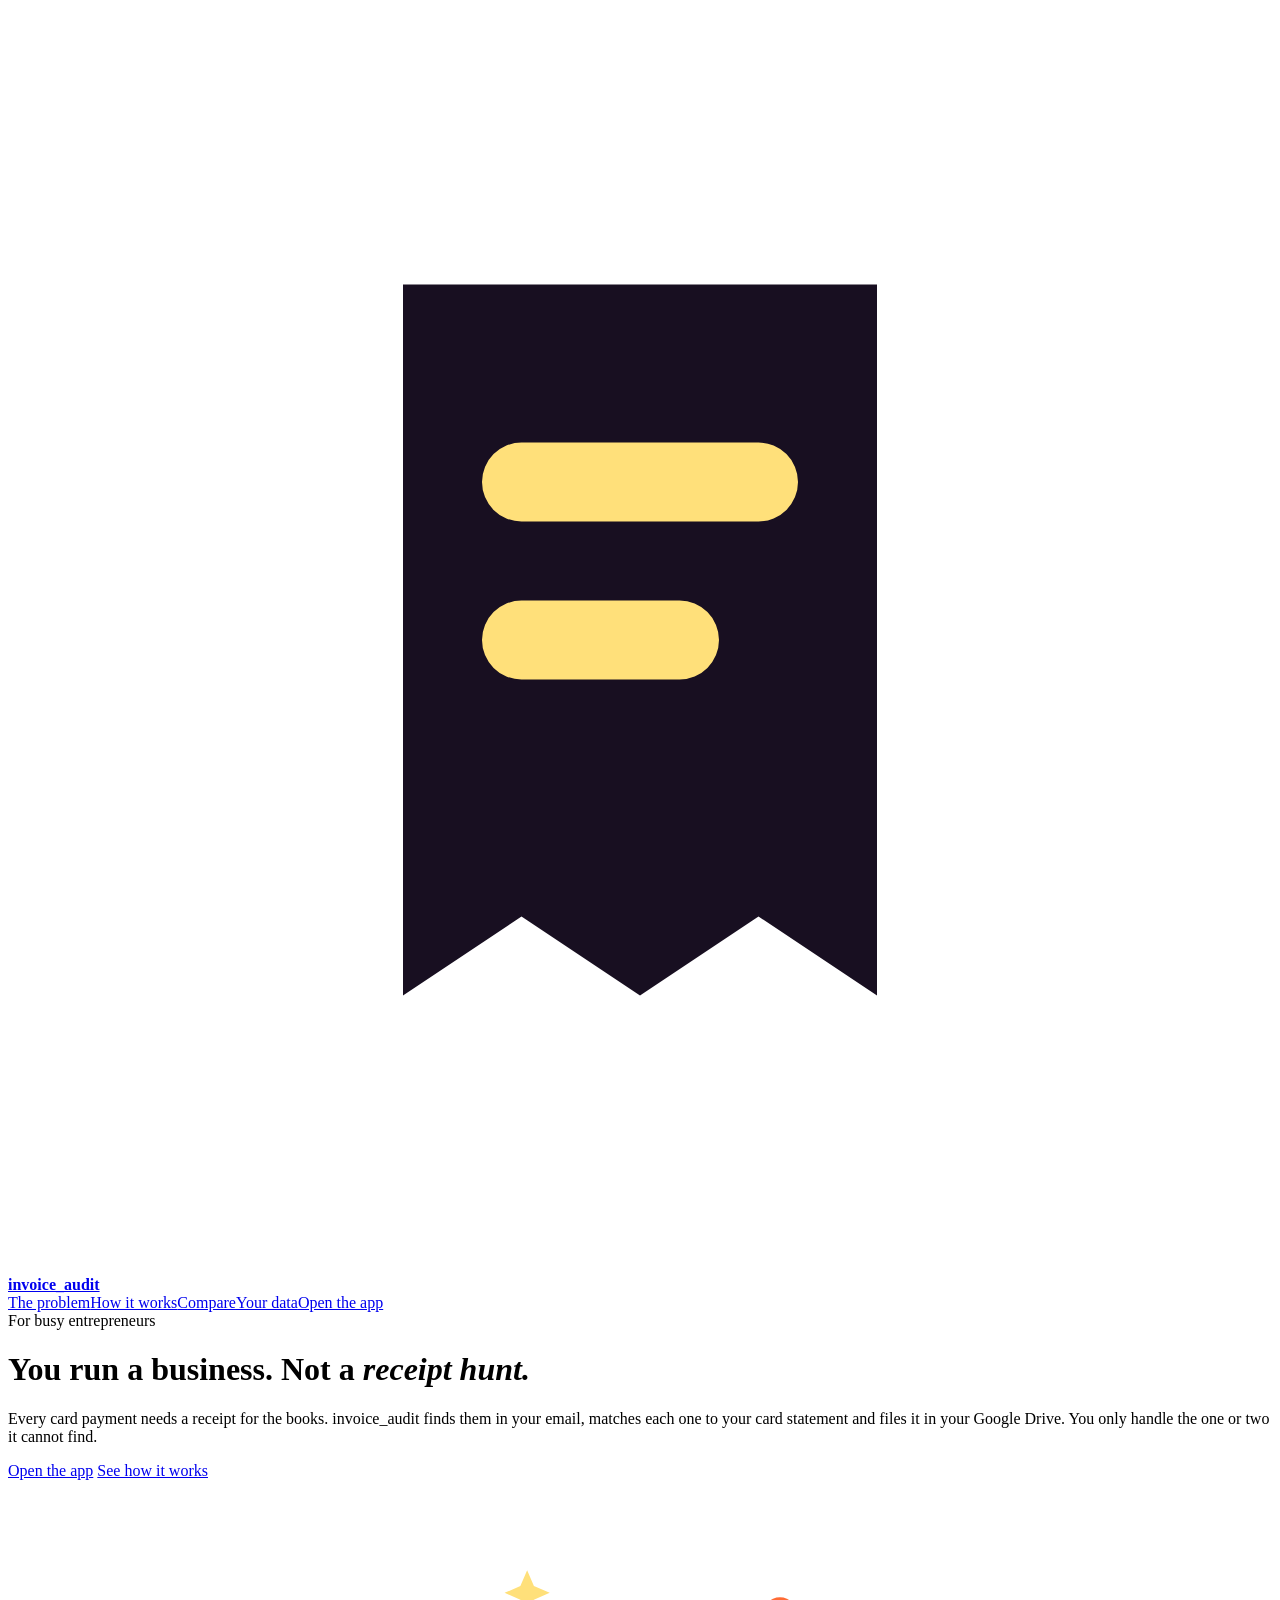
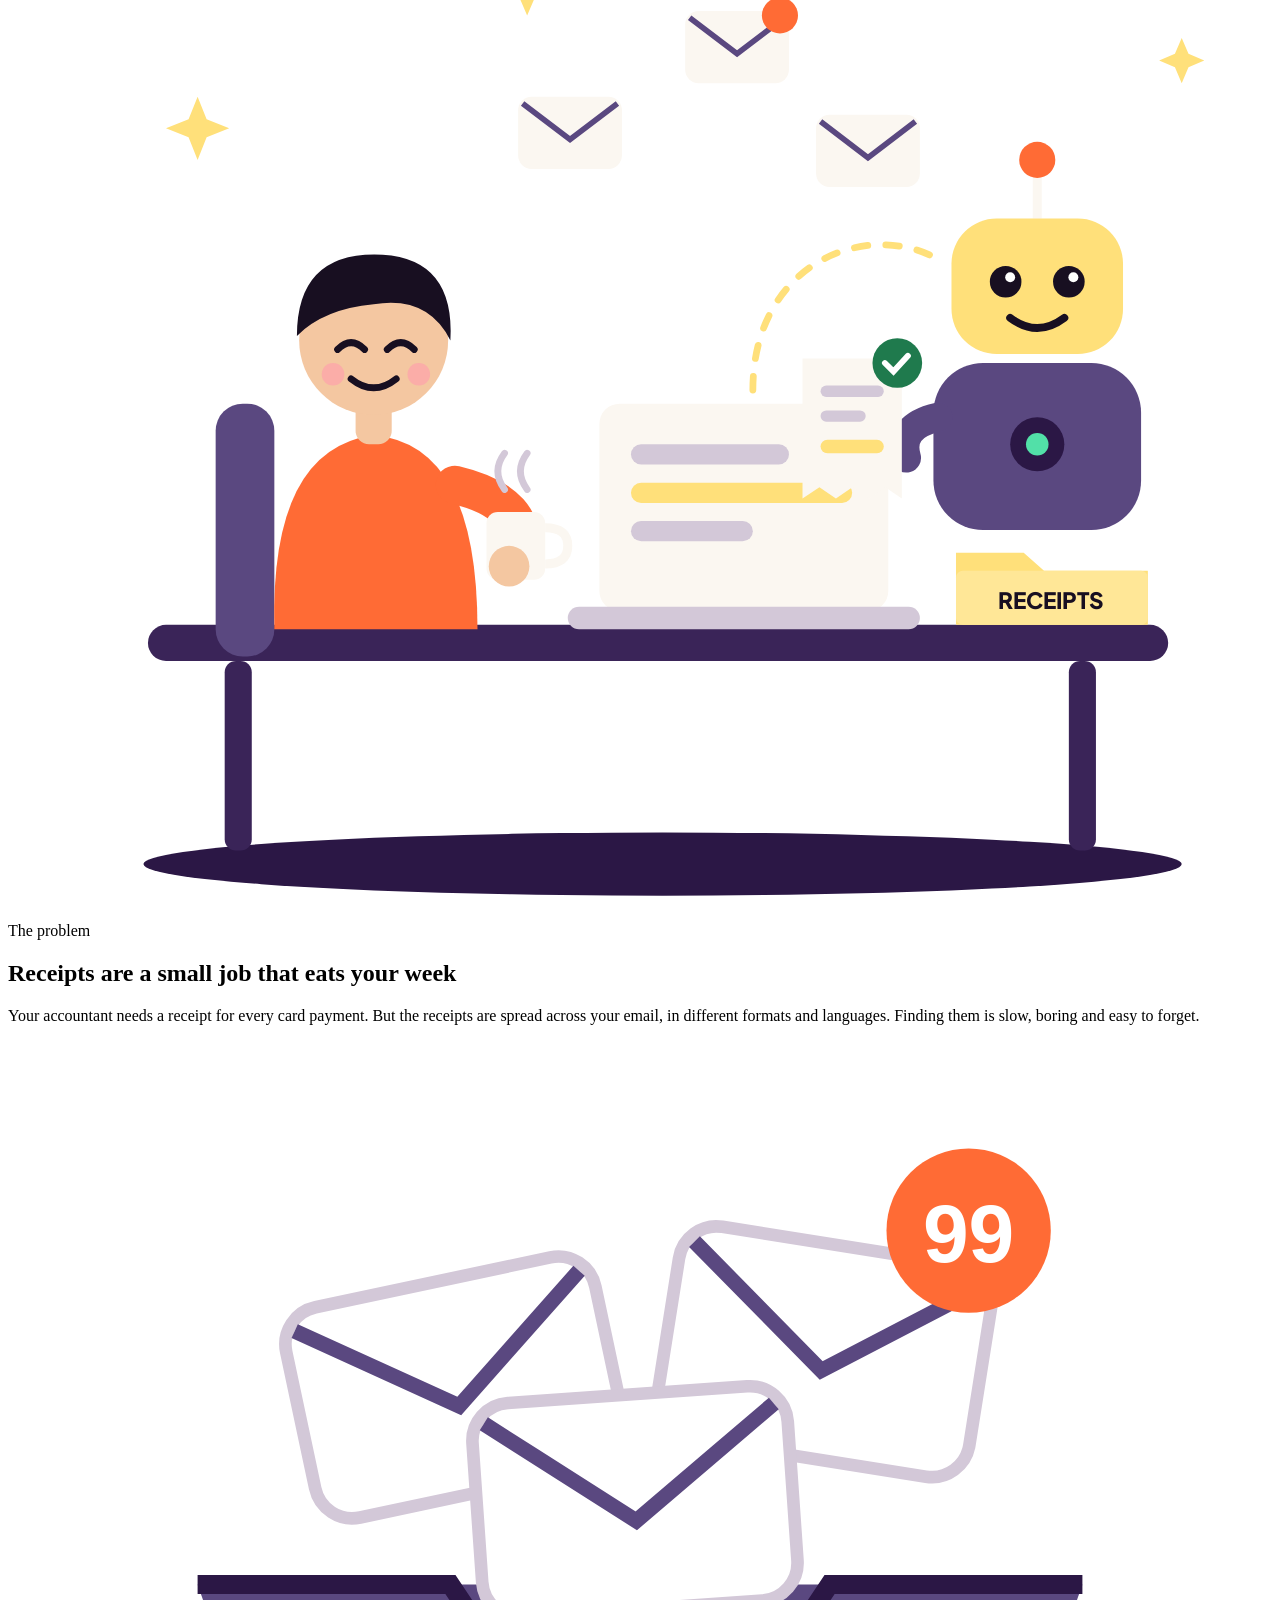
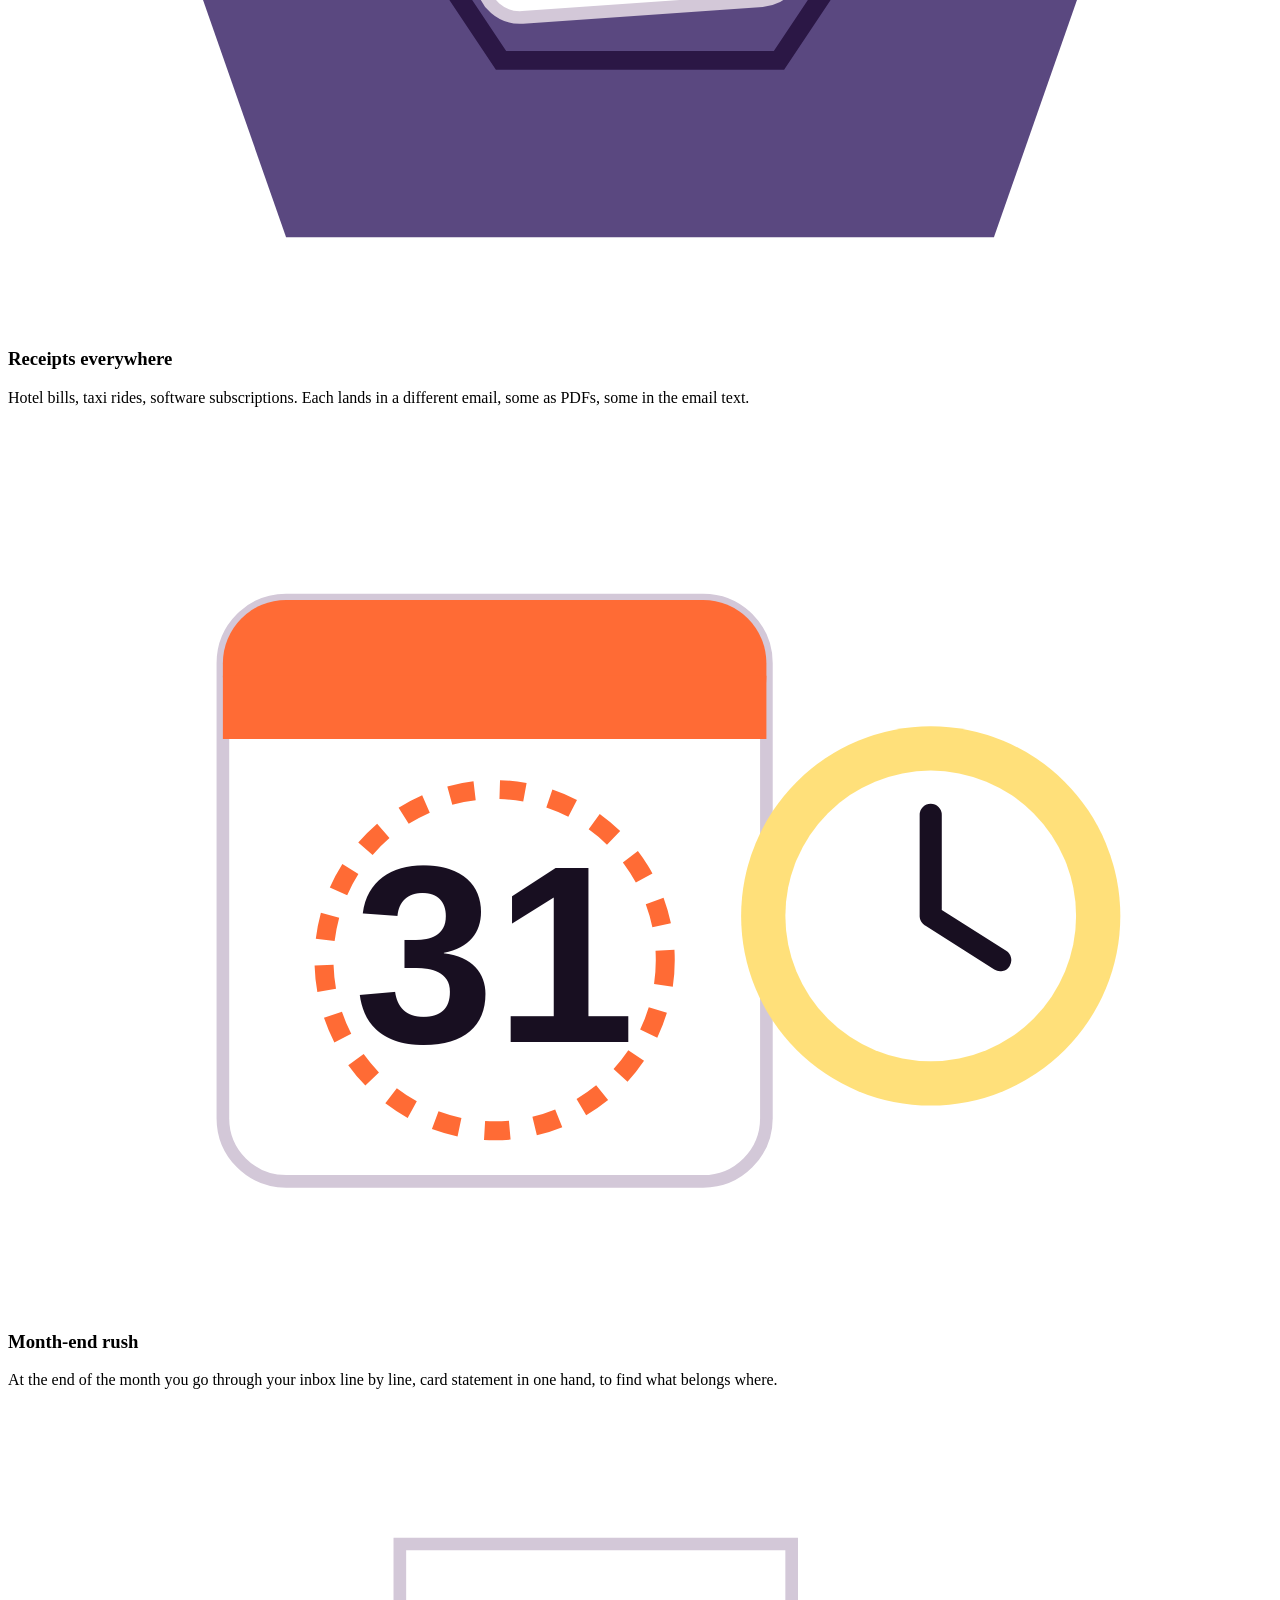
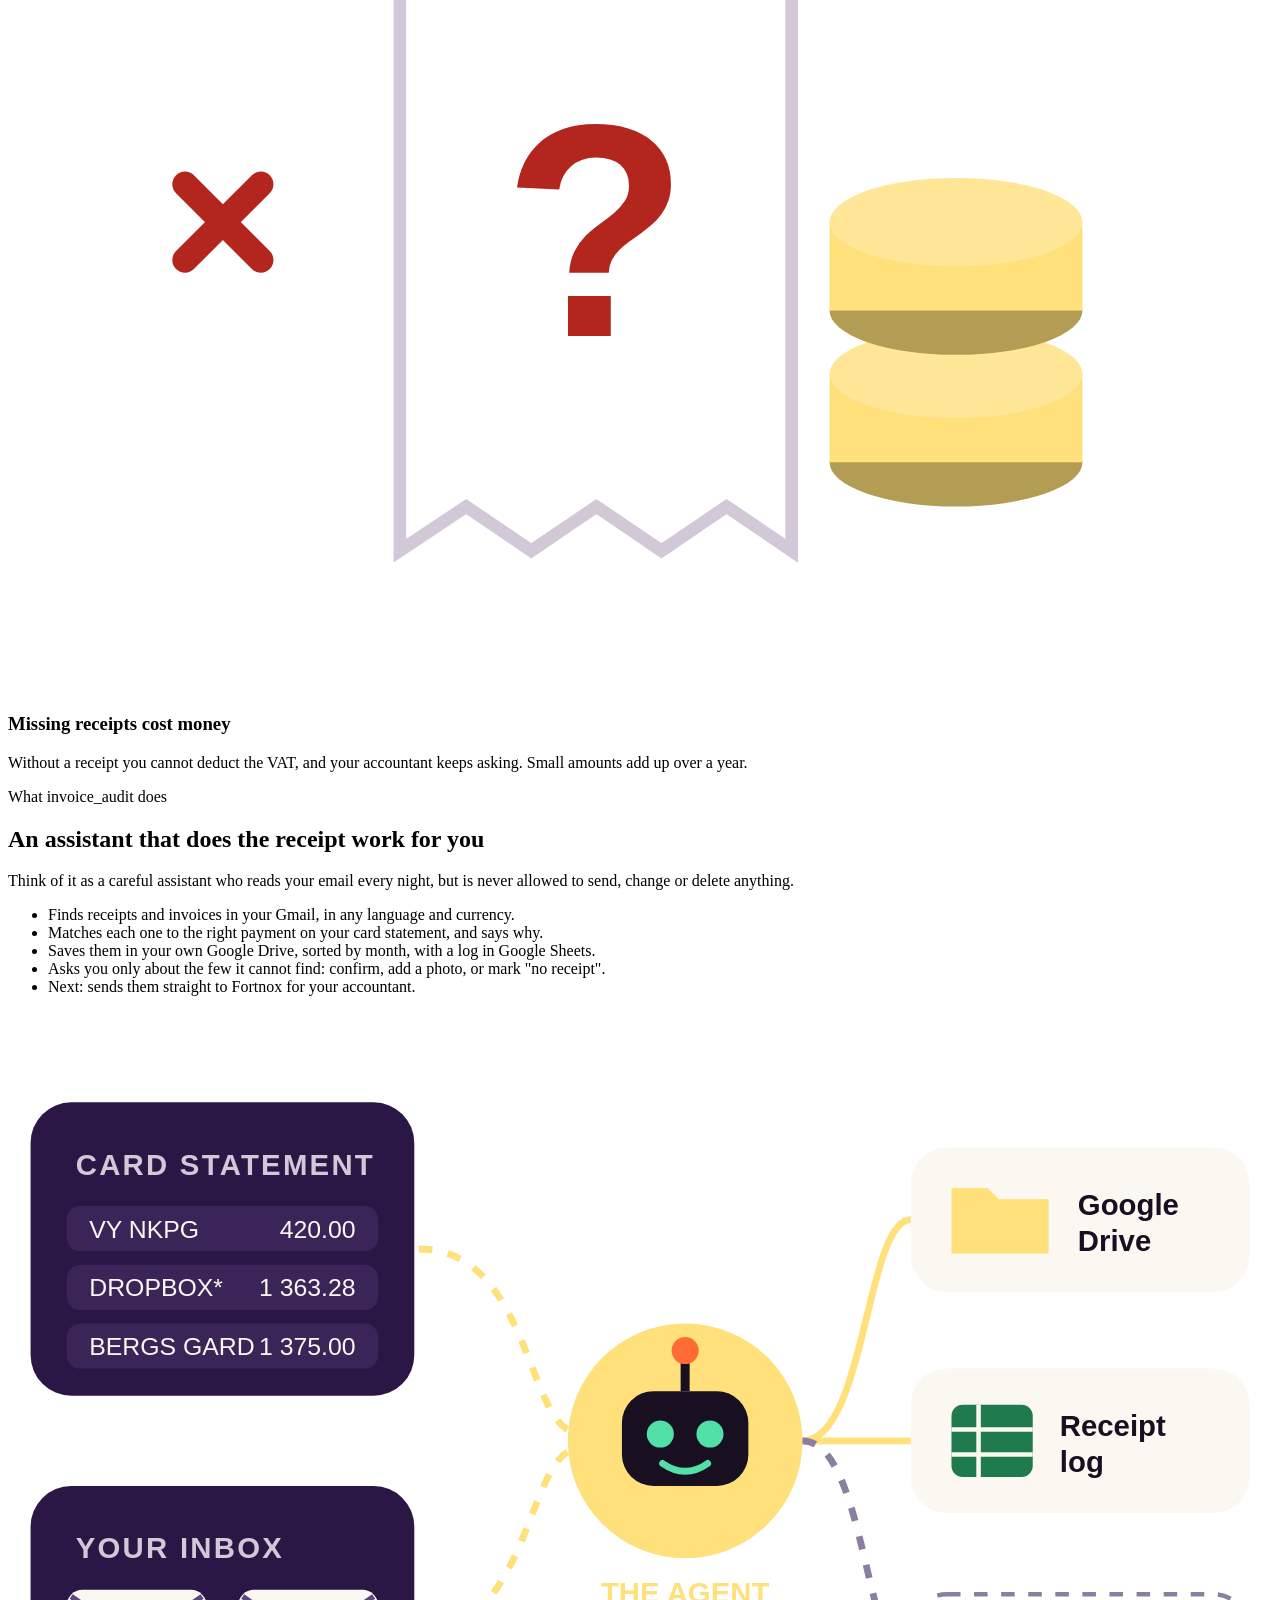
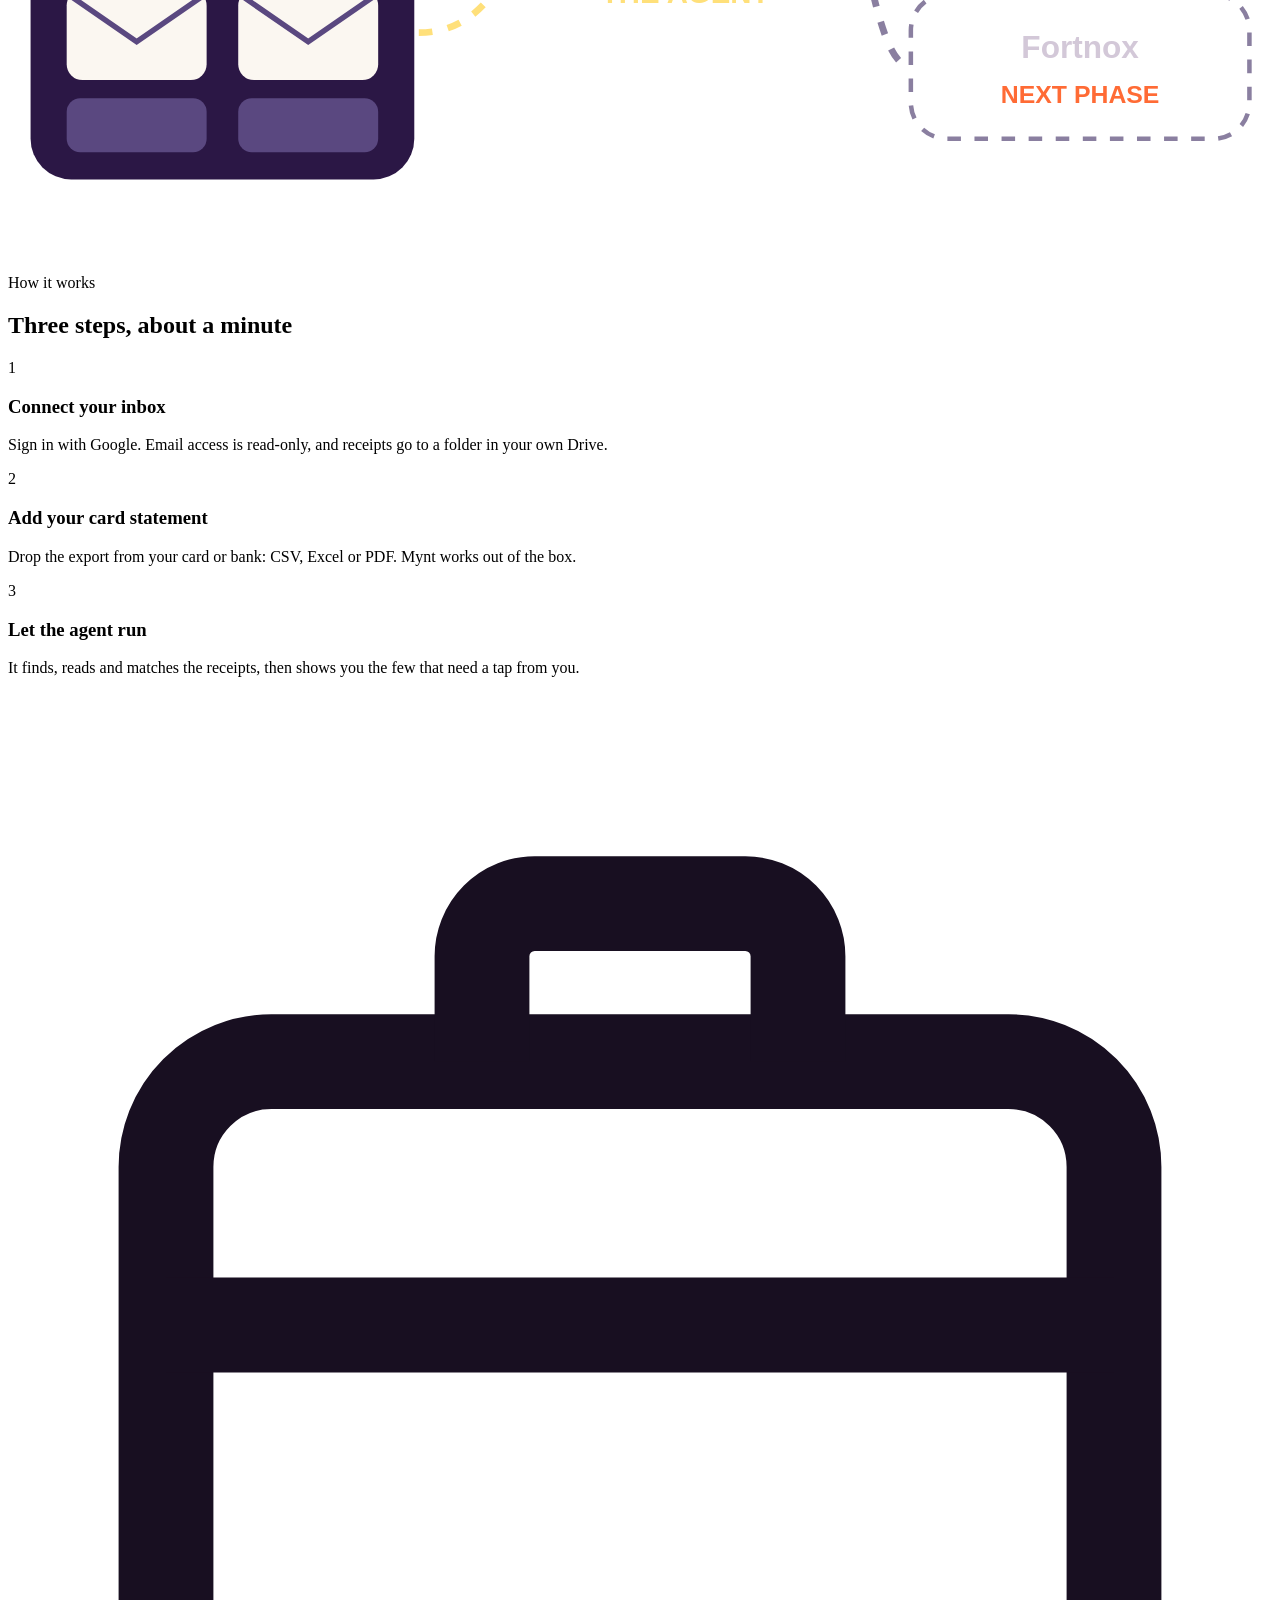
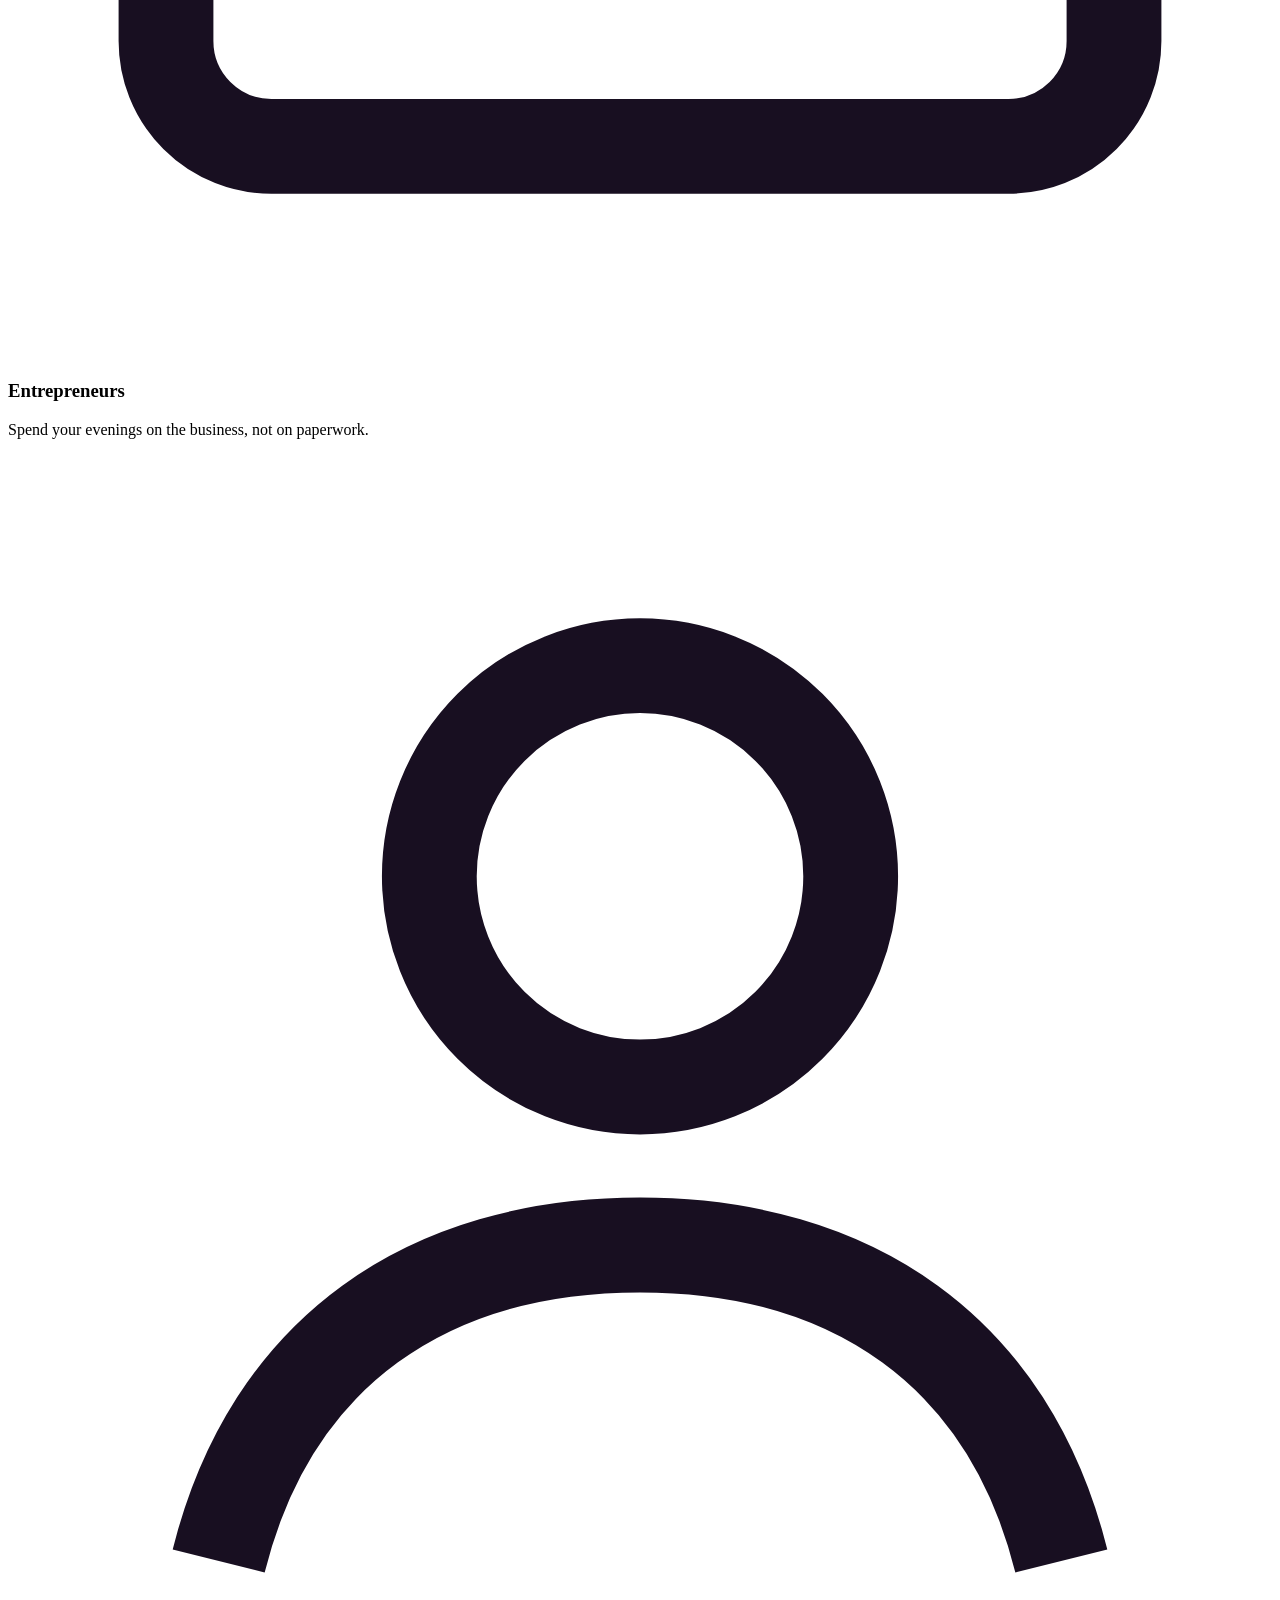
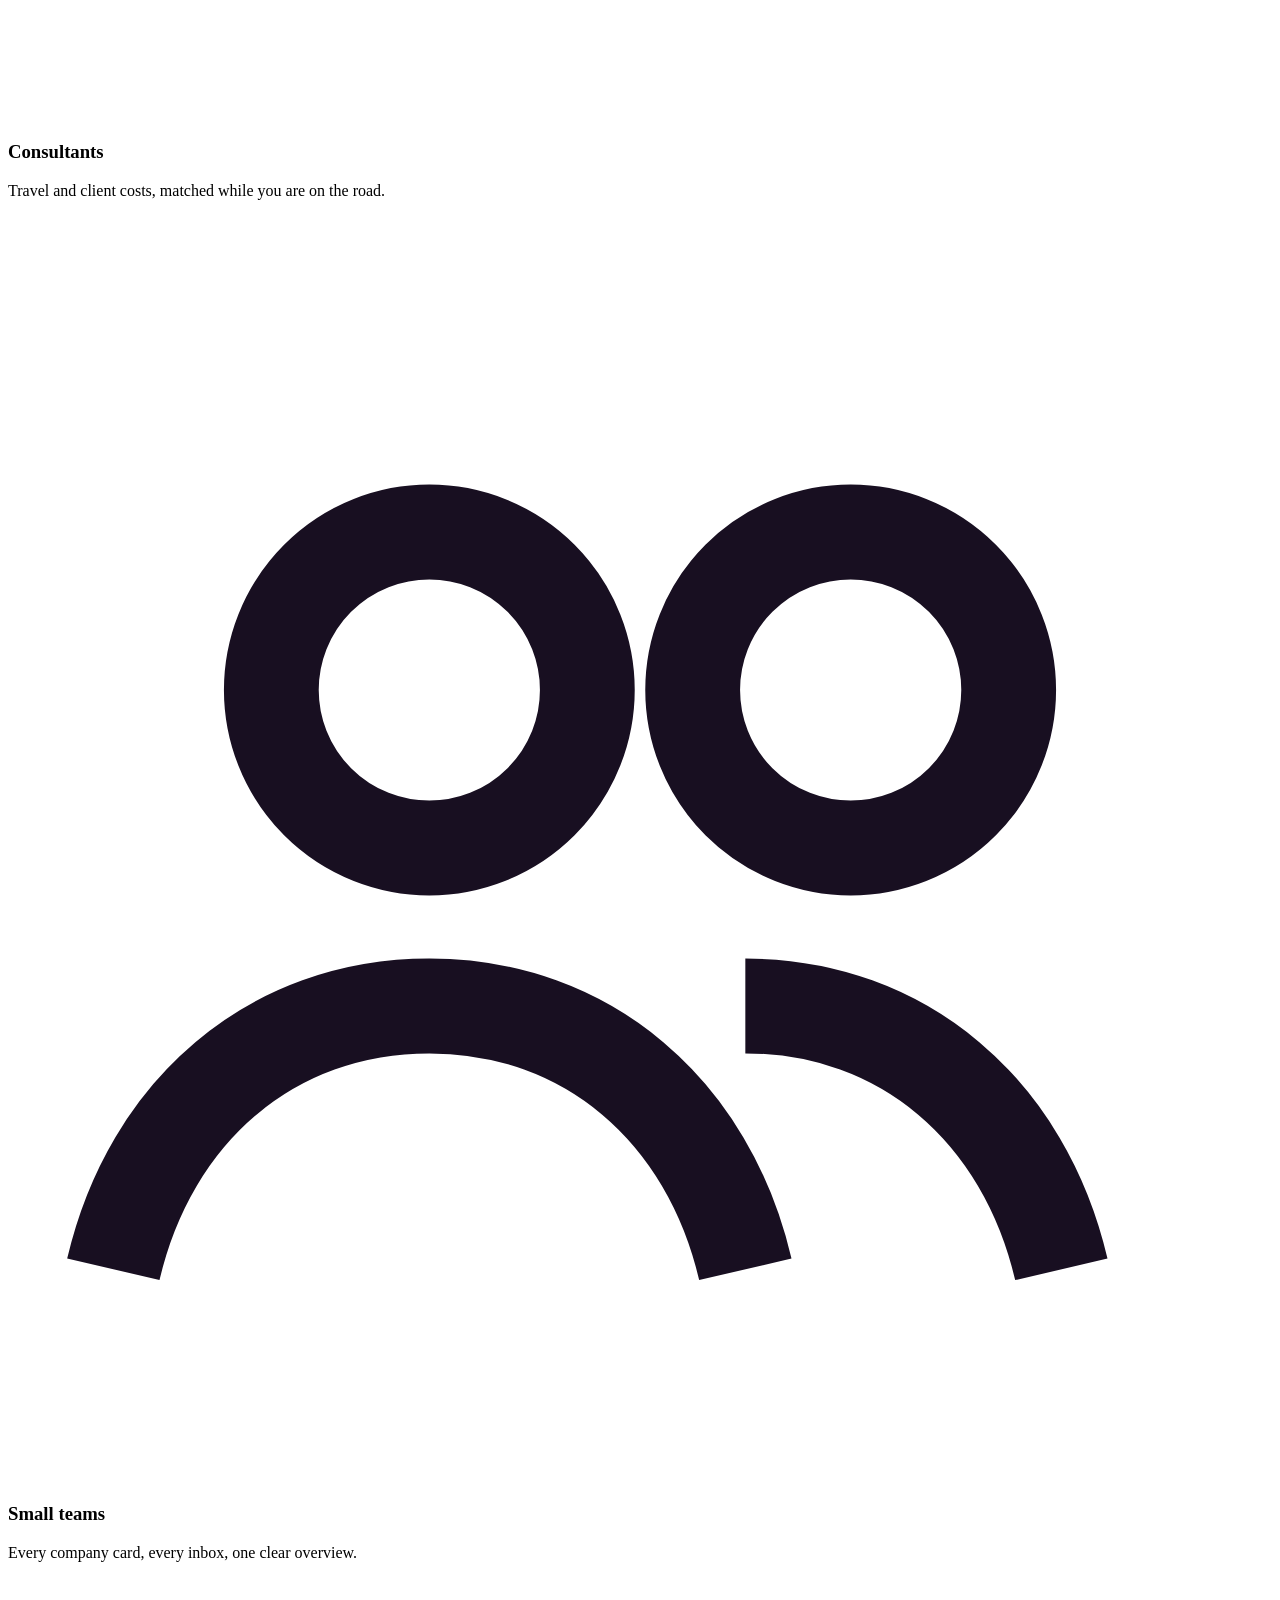
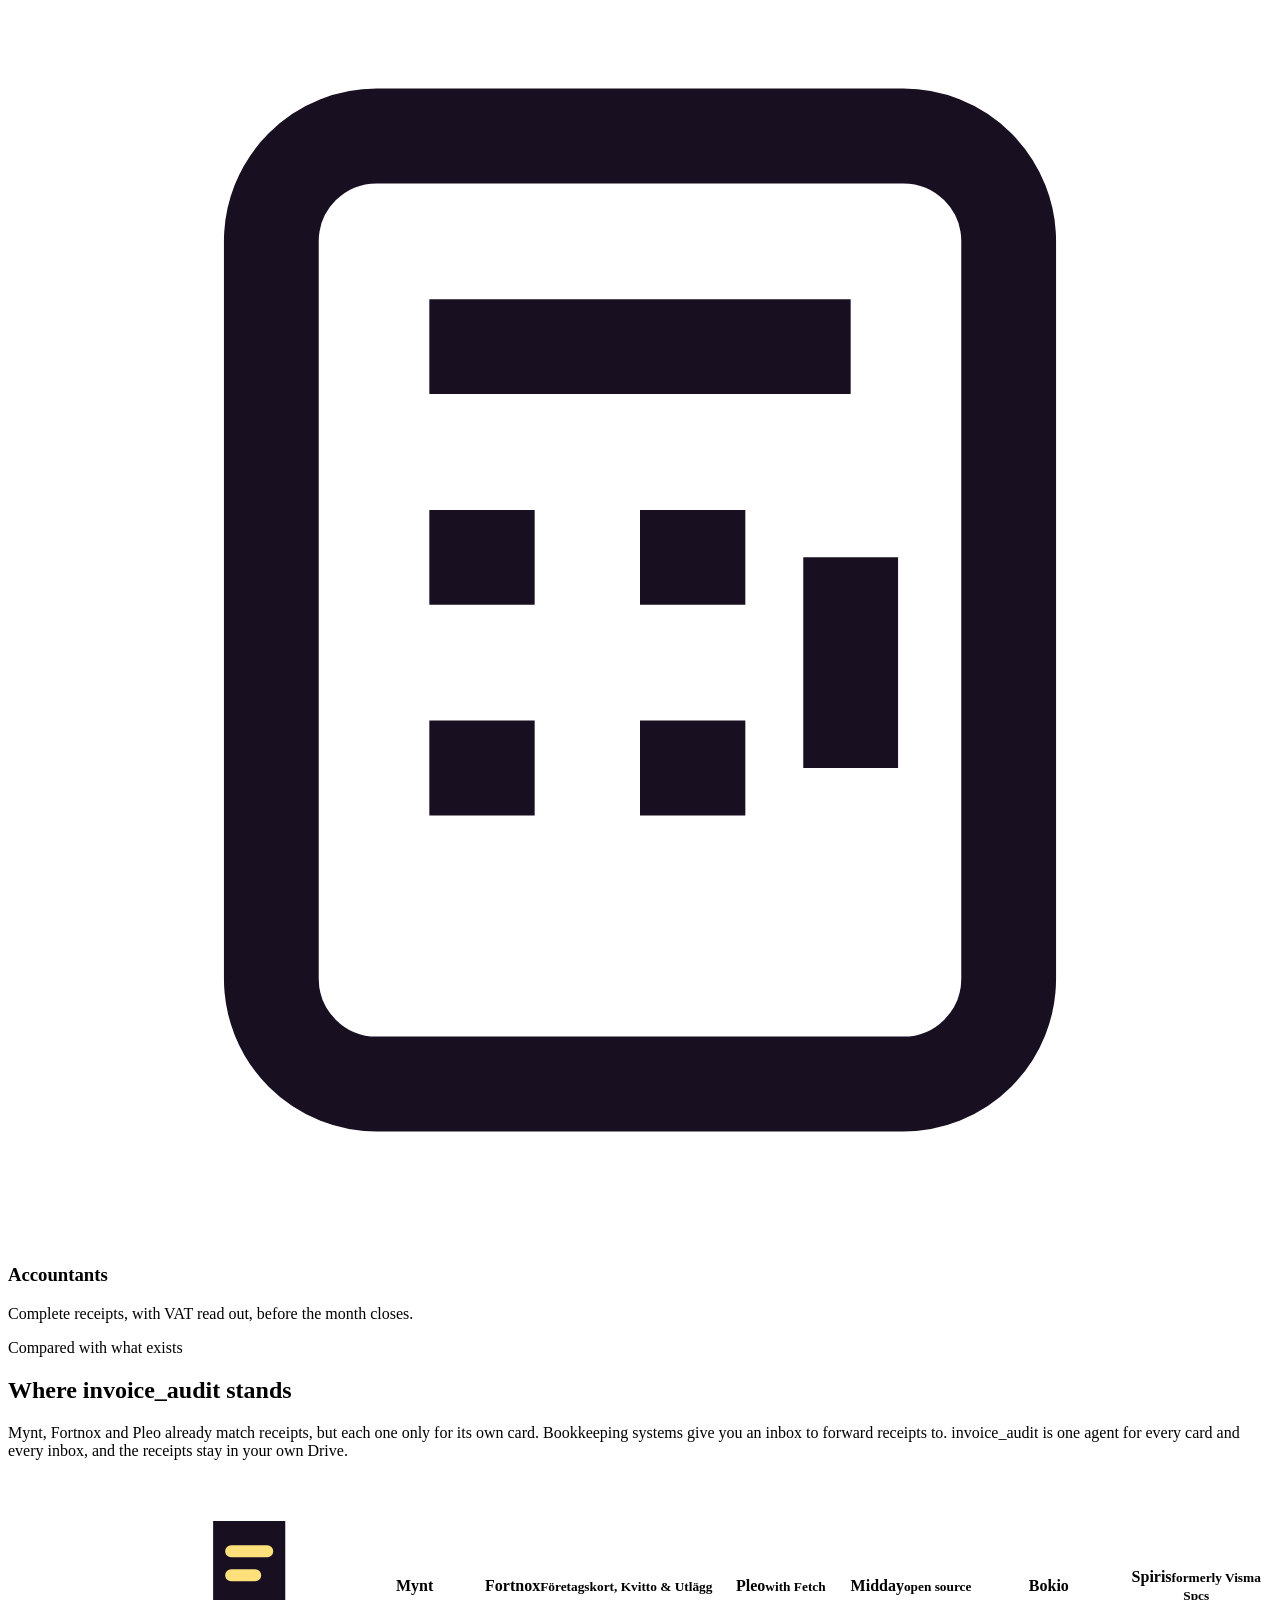
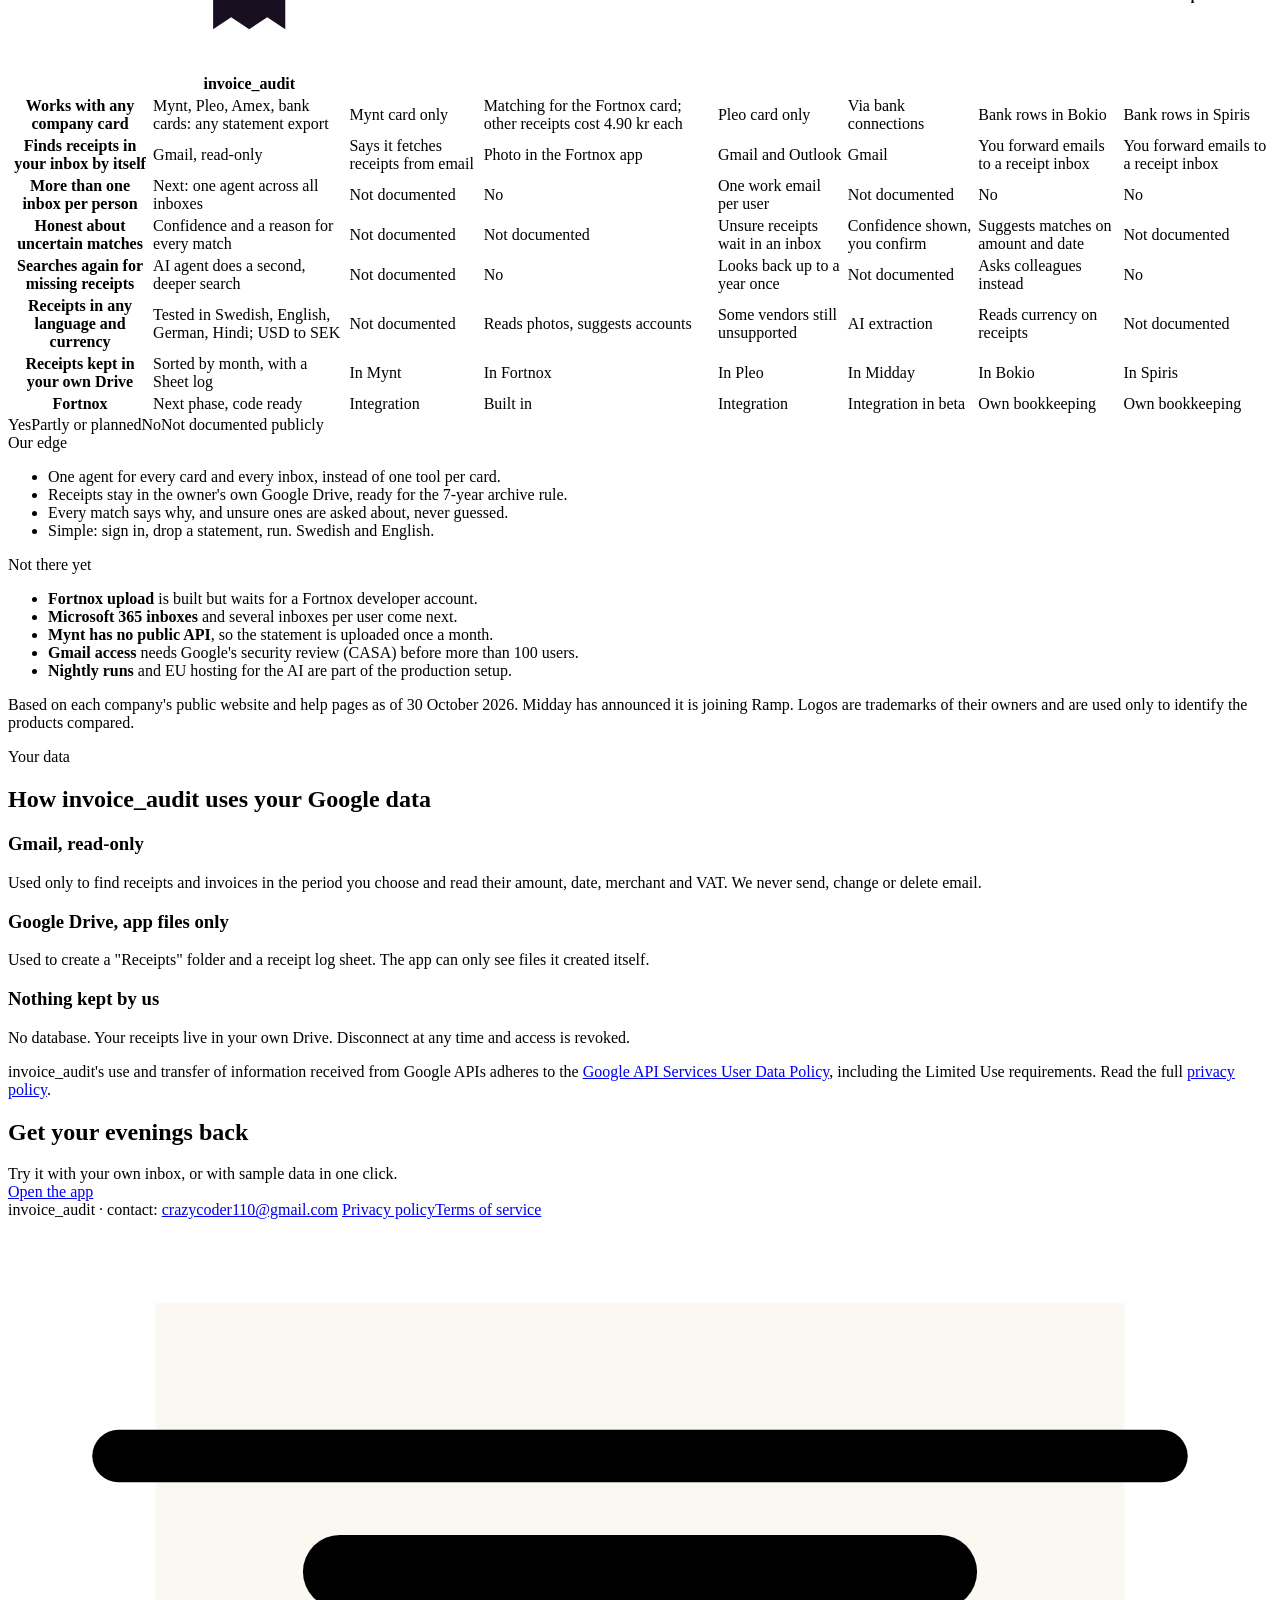
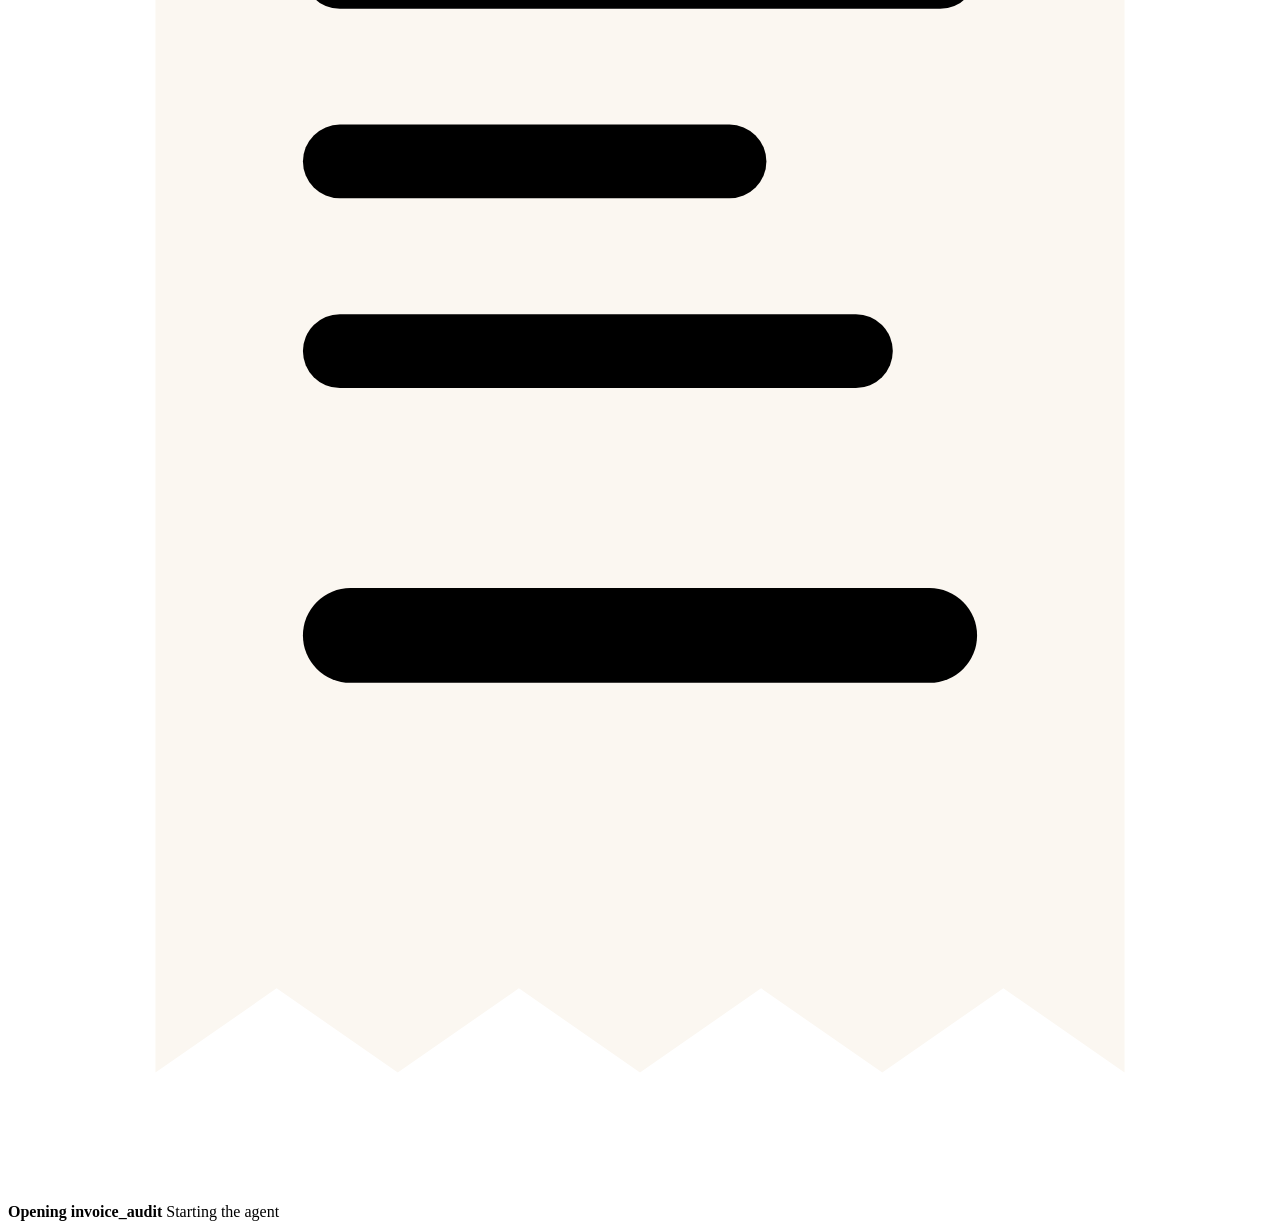
==== commit 80b9f2f4: "Comparison with Mynt, Fortnox, Pleo, Midday, Bokio and Spiris on the site; Home button in the app - " ====
--- a/site/index.html
+++ b/site/index.html
@@ -17,7 +17,7 @@
   <div class="wrap">
     <nav>
       <a class="brand" href="/"><span class="logo"><svg viewBox="0 0 32 32"><path d="M10 7h12v18l-3-2-3 2-3-2-3 2z" fill="#180F21"/><path d="M13 12h6M13 16h4" stroke="#FFE07A" stroke-width="2" stroke-linecap="round"/></svg></span><b>invoice_audit</b></a>
-      <div class="links"><a href="#problem">The problem</a><a href="#how">How it works</a><a href="#data">Your data</a><a class="btn btn-primary open-app" href="https://receipt-audit.onrender.com">Open the app</a></div>
+      <div class="links"><a href="#problem">The problem</a><a href="#how">How it works</a><a href="#compare">Compare</a><a href="#data">Your data</a><a class="btn btn-primary open-app" href="https://receipt-audit.onrender.com">Open the app</a></div>
     </nav>
   </div>
 </div>
@@ -193,6 +193,97 @@
   </div>
 </section>
 
+<section id="compare">
+  <div class="wrap">
+    <div class="eyebrow">Compared with what exists</div>
+    <h2>Where invoice_audit stands</h2>
+    <p class="lead">Mynt, Fortnox and Pleo already match receipts, but each one only for its own card. Bookkeeping
+      systems give you an inbox to forward receipts to. invoice_audit is one agent for every card and every inbox,
+      and the receipts stay in your own Drive.</p>
+    <div class="cmp-wrap">
+      <table class="cmp">
+        <thead>
+          <tr>
+            <th></th>
+            <th class="us"><span class="cmp-logo us-logo"><svg viewBox="0 0 32 32"><path d="M10 7h12v18l-3-2-3 2-3-2-3 2z" fill="#180F21"/><path d="M13 12h6M13 16h4" stroke="#FFE07A" stroke-width="2" stroke-linecap="round"/></svg></span>invoice_audit</th>
+            <th><img class="cmp-logo" src="/logos/mynt.png" alt="">Mynt</th>
+            <th><img class="cmp-logo" src="/logos/fortnox.png" alt="">Fortnox<small>Företagskort, Kvitto &amp; Utlägg</small></th>
+            <th><img class="cmp-logo" src="/logos/pleo.png" alt="">Pleo<small>with Fetch</small></th>
+            <th><img class="cmp-logo" src="/logos/midday.png" alt="">Midday<small>open source</small></th>
+            <th><img class="cmp-logo" src="/logos/bokio.png" alt="">Bokio</th>
+            <th><img class="cmp-logo" src="/logos/spiris.png" alt="">Spiris<small>formerly Visma Spcs</small></th>
+          </tr>
+        </thead>
+        <tbody>
+          <tr><th>Works with any company card</th>
+            <td class="us"><i class="y"></i>Mynt, Pleo, Amex, bank cards: any statement export</td>
+            <td><i class="n"></i>Mynt card only</td><td><i class="p"></i>Matching for the Fortnox card; other receipts cost 4.90 kr each</td>
+            <td><i class="n"></i>Pleo card only</td><td><i class="y"></i>Via bank connections</td>
+            <td><i class="p"></i>Bank rows in Bokio</td><td><i class="p"></i>Bank rows in Spiris</td></tr>
+          <tr><th>Finds receipts in your inbox by itself</th>
+            <td class="us"><i class="y"></i>Gmail, read-only</td>
+            <td><i class="y"></i>Says it fetches receipts from email</td><td><i class="n"></i>Photo in the Fortnox app</td>
+            <td><i class="y"></i>Gmail and Outlook</td><td><i class="y"></i>Gmail</td>
+            <td><i class="n"></i>You forward emails to a receipt inbox</td><td><i class="n"></i>You forward emails to a receipt inbox</td></tr>
+          <tr><th>More than one inbox per person</th>
+            <td class="us"><i class="p"></i>Next: one agent across all inboxes</td>
+            <td><i class="q"></i>Not documented</td><td><i class="n"></i>No</td>
+            <td><i class="n"></i>One work email per user</td><td><i class="q"></i>Not documented</td>
+            <td><i class="n"></i>No</td><td><i class="n"></i>No</td></tr>
+          <tr><th>Honest about uncertain matches</th>
+            <td class="us"><i class="y"></i>Confidence and a reason for every match</td>
+            <td><i class="q"></i>Not documented</td><td><i class="q"></i>Not documented</td>
+            <td><i class="y"></i>Unsure receipts wait in an inbox</td><td><i class="y"></i>Confidence shown, you confirm</td>
+            <td><i class="p"></i>Suggests matches on amount and date</td><td><i class="q"></i>Not documented</td></tr>
+          <tr><th>Searches again for missing receipts</th>
+            <td class="us"><i class="y"></i>AI agent does a second, deeper search</td>
+            <td><i class="q"></i>Not documented</td><td><i class="n"></i>No</td>
+            <td><i class="p"></i>Looks back up to a year once</td><td><i class="q"></i>Not documented</td>
+            <td><i class="n"></i>Asks colleagues instead</td><td><i class="n"></i>No</td></tr>
+          <tr><th>Receipts in any language and currency</th>
+            <td class="us"><i class="y"></i>Tested in Swedish, English, German, Hindi; USD to SEK</td>
+            <td><i class="q"></i>Not documented</td><td><i class="p"></i>Reads photos, suggests accounts</td>
+            <td><i class="p"></i>Some vendors still unsupported</td><td><i class="y"></i>AI extraction</td>
+            <td><i class="p"></i>Reads currency on receipts</td><td><i class="q"></i>Not documented</td></tr>
+          <tr><th>Receipts kept in your own Drive</th>
+            <td class="us"><i class="y"></i>Sorted by month, with a Sheet log</td>
+            <td><i class="n"></i>In Mynt</td><td><i class="n"></i>In Fortnox</td><td><i class="n"></i>In Pleo</td>
+            <td><i class="n"></i>In Midday</td><td><i class="n"></i>In Bokio</td><td><i class="n"></i>In Spiris</td></tr>
+          <tr><th>Fortnox</th>
+            <td class="us"><i class="p"></i>Next phase, code ready</td>
+            <td><i class="y"></i>Integration</td><td><i class="y"></i>Built in</td><td><i class="y"></i>Integration</td>
+            <td><i class="p"></i>Integration in beta</td><td><i class="n"></i>Own bookkeeping</td><td><i class="n"></i>Own bookkeeping</td></tr>
+        </tbody>
+      </table>
+    </div>
+    <div class="legend"><span><i class="y"></i>Yes</span><span><i class="p"></i>Partly or planned</span><span><i class="n"></i>No</span><span><i class="q"></i>Not documented publicly</span></div>
+
+    <div class="grid2">
+      <div class="card stand">
+        <div class="eyebrow">Our edge</div>
+        <ul class="checks">
+          <li>One agent for every card and every inbox, instead of one tool per card.</li>
+          <li>Receipts stay in the owner's own Google Drive, ready for the 7-year archive rule.</li>
+          <li>Every match says why, and unsure ones are asked about, never guessed.</li>
+          <li>Simple: sign in, drop a statement, run. Swedish and English.</li>
+        </ul>
+      </div>
+      <div class="card stand">
+        <div class="eyebrow">Not there yet</div>
+        <ul class="todo-list">
+          <li><b>Fortnox upload</b> is built but waits for a Fortnox developer account.</li>
+          <li><b>Microsoft 365 inboxes</b> and several inboxes per user come next.</li>
+          <li><b>Mynt has no public API</b>, so the statement is uploaded once a month.</li>
+          <li><b>Gmail access</b> needs Google's security review (CASA) before more than 100 users.</li>
+          <li><b>Nightly runs</b> and EU hosting for the AI are part of the production setup.</li>
+        </ul>
+      </div>
+    </div>
+    <p class="fine">Based on each company's public website and help pages as of 30 October 2026. Midday has announced
+      it is joining Ramp. Logos are trademarks of their owners and are used only to identify the products compared.</p>
+  </div>
+</section>
+
 <section class="dark" id="data">
   <div class="wrap">
     <div class="eyebrow">Your data</div>
@@ -252,6 +343,8 @@
     clearInterval(t);
     location.href = APP;
   }));
+  // Coming back with the Back button restores this page from the browser cache: hide the loader again.
+  window.addEventListener("pageshow", () => document.getElementById("opening").classList.remove("on"));
 </script>
 </body>
 </html>
